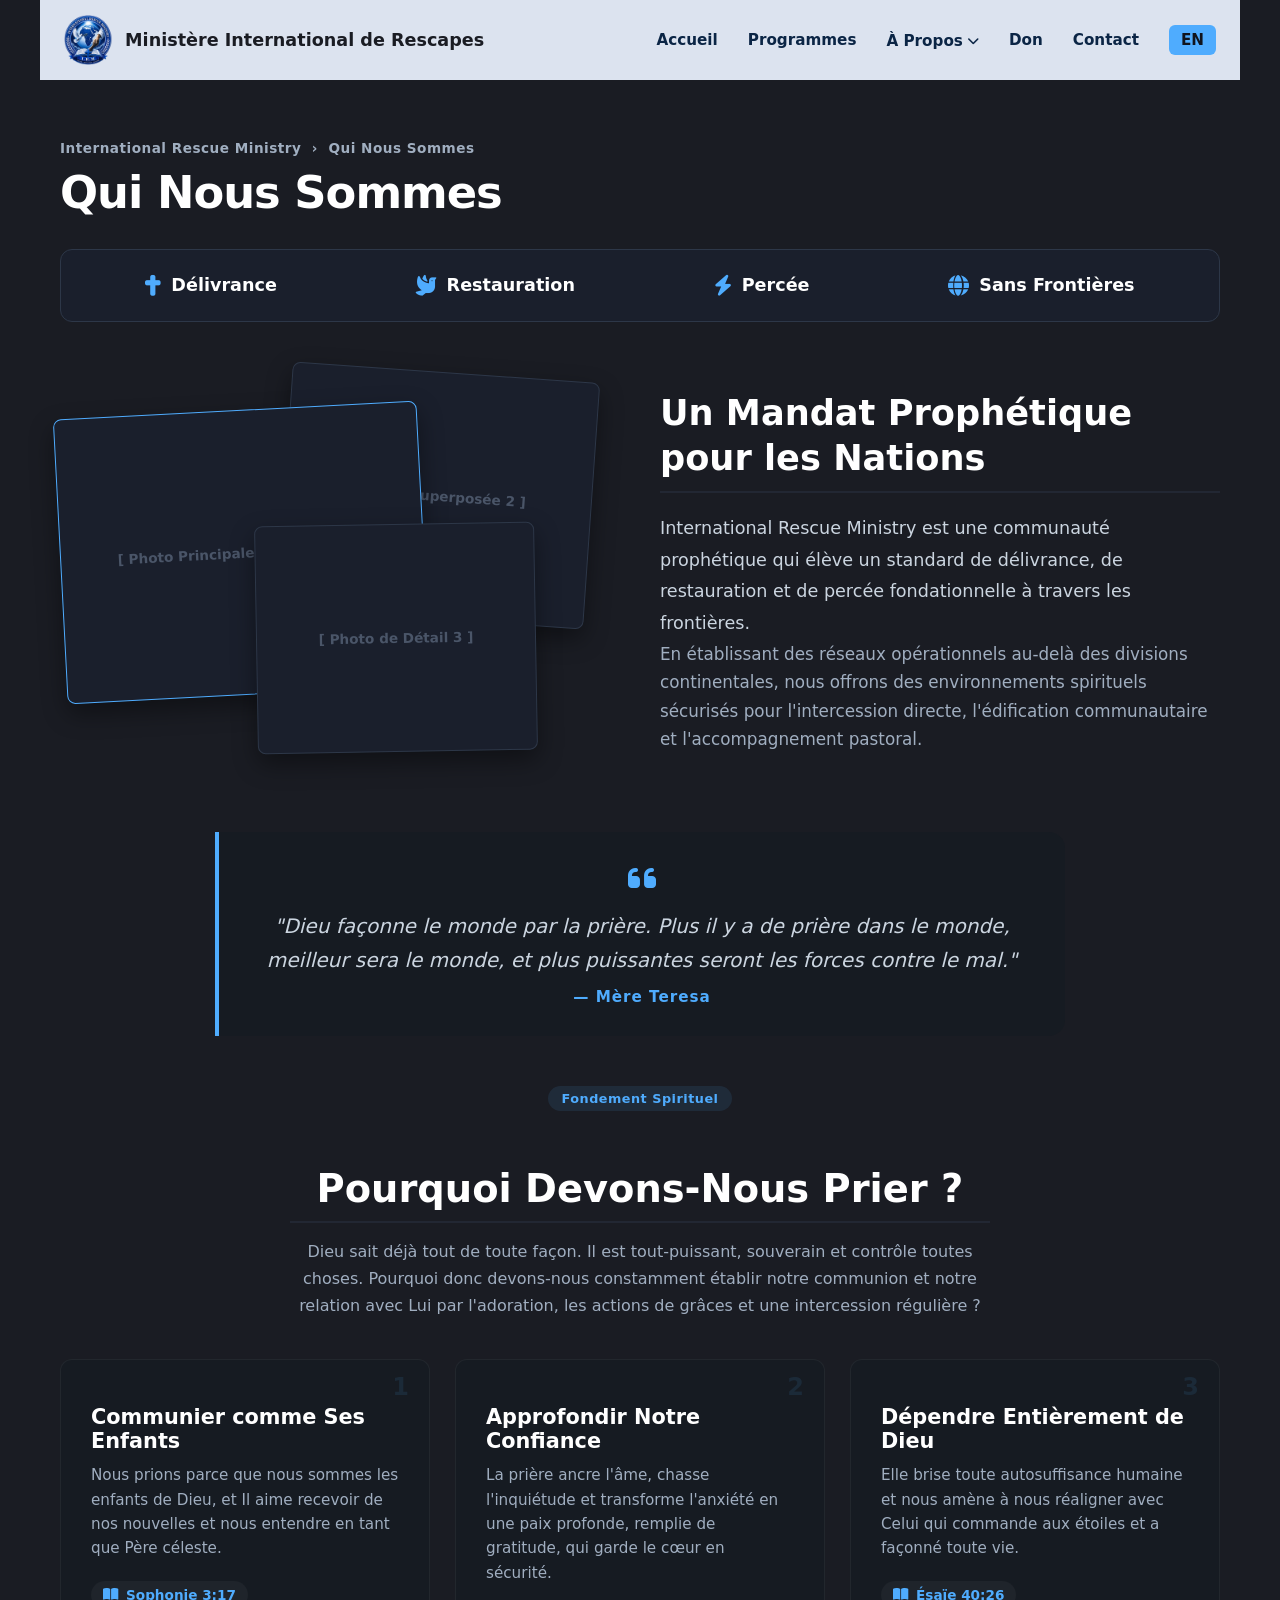
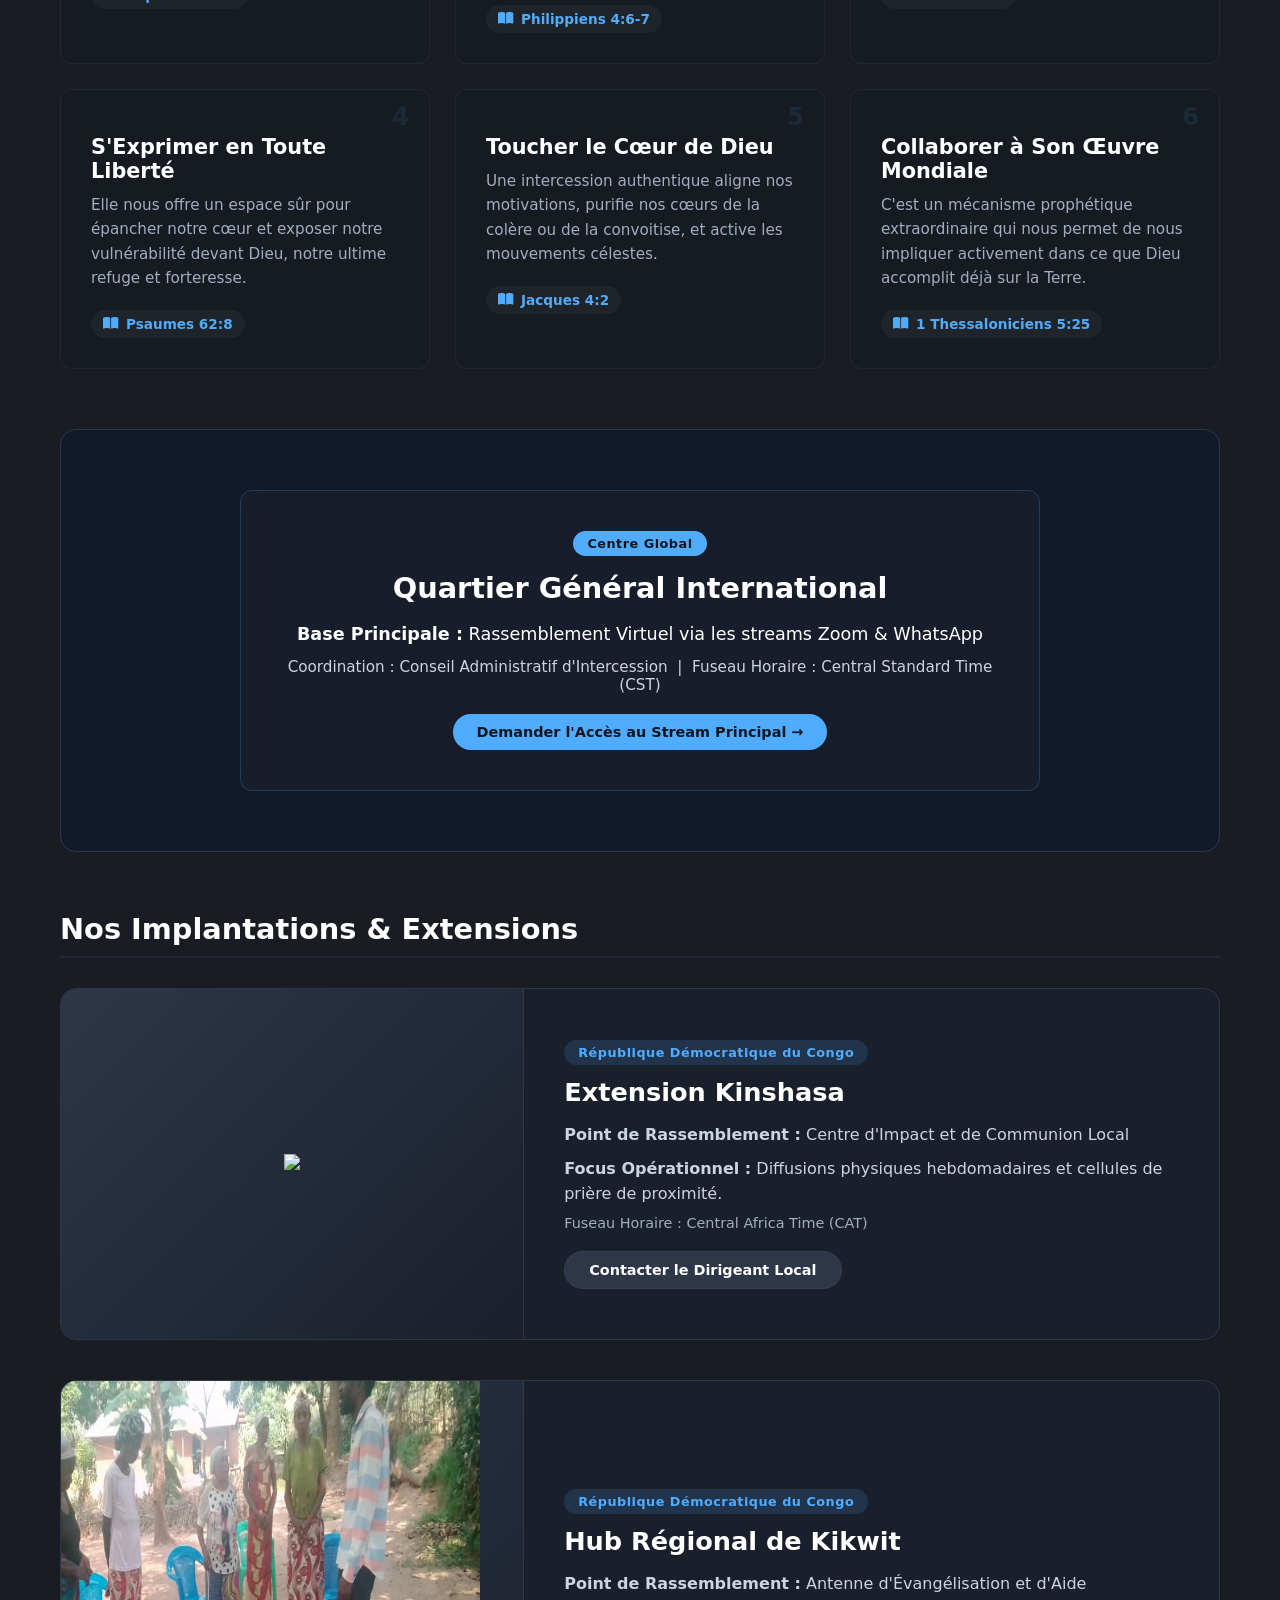
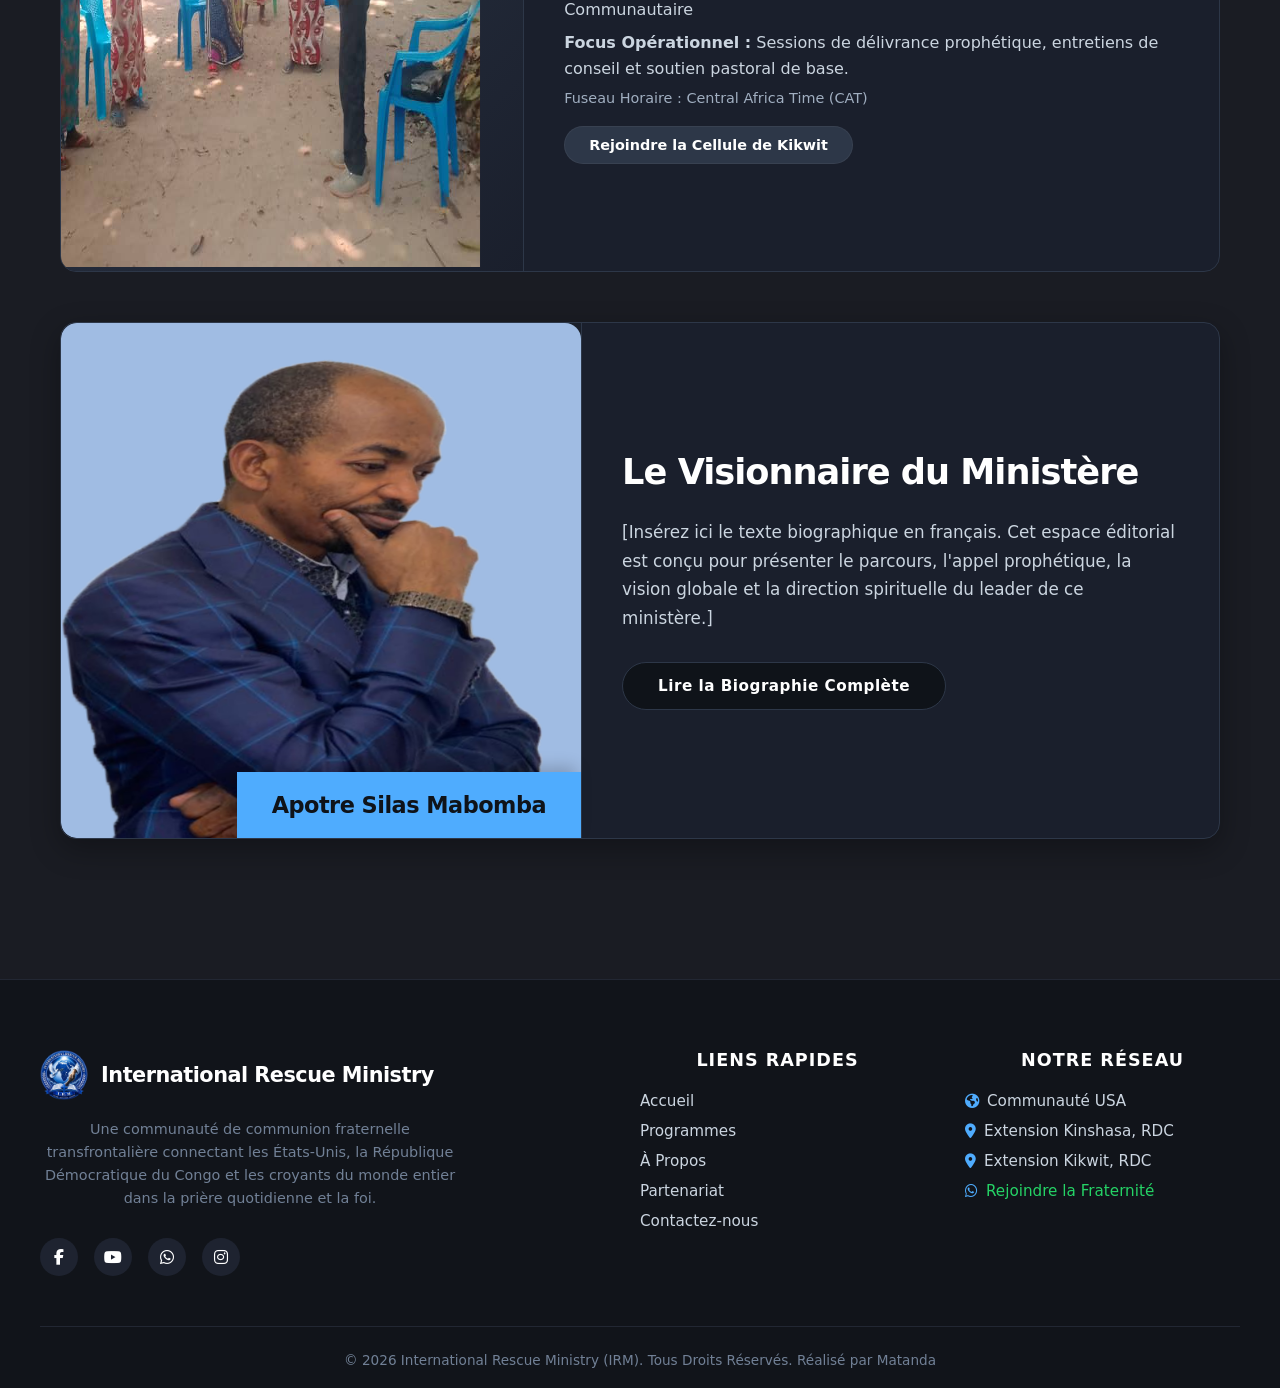
==== About-fr.html @ c70bcf98 "Add files via upload" ====
<!DOCTYPE html>
<html lang="fr">
<head>
    <meta charset="UTF-8"/>
    <meta name="viewport" content="width=device-width, initial-scale=1.0"/>
    <meta name="description" content="À Propos du Ministère International de Rescapes"/>
    <title>À Propos de Nous - IRM</title>
    <link href="style.css" rel="stylesheet"/>
    <link rel="stylesheet" href="https://cdnjs.cloudflare.com/ajax/libs/font-awesome/6.4.0/css/all.min.css">
    <link rel="icon" type="image/png" href="apple-touch-icon.png">
</head>
<body>
    <nav>
        <div class="logo-container">
            <img src="IRM.png" alt="Logo IRM" class="logo"/>
            <span class="logo-text">Ministère International de Rescapes</span>
        </div>
        <div class="nav-links">
        <a href="index-fr.html">Accueil</a>
        
        <a href="Programmes-fr.html">Programmes</a>
        <div class="dropdown">
        <a href="About-fr.html" class="dropdown-trigger">À Propos<i class="fas fa-chevron-down"></i></a>
            <div class="dropdown-menu-box">
                <a href="About-fr.html#histoire">Notre Histoire</a>
                <a href="About-fr.html#extensions">Nos Extensions</a>
                <a href="About-fr.html">Nos Département</a>
            </div>
        </div>
        <a href="Donate-fr.html">Don</a>
        <a href="Contact-fr.html">Contact</a>
        <a href="About.html" class="lang-toggle">EN</a>
    </div>
    </nav>

    <main class="main-content-wrapper">
    <!-- En-tête de la page -->
    <div style="margin-bottom: 20px;">
        <div style="font-size: 0.85rem; color: #a0aec0; margin-bottom: 10px; font-weight: 600; letter-spacing: 0.5px;">
            International Rescue Ministry &nbsp;›&nbsp; Qui Nous Sommes
        </div>
        <h1 class="page-header">Qui Nous Sommes</h1>
    </div>

    <!-- Section 1 : Barre des valeurs / Piliers -->
    <div class="about-pillars-bar">
        <div class="pillar-item"><i class="fas fa-cross"></i> Délivrance</div>
        <div class="pillar-item"><i class="fas fa-dove"></i> Restauration</div>
        <div class="pillar-item"><i class="fas fa-bolt"></i> Percée</div>
        <div class="pillar-item"><i class="fas fa-globe"></i> Sans Frontières</div>
    </div>

    <!-- Section 2 : Présentation Narrative & Collage Photo -->
    <section class="collage-split-container">
        <!-- Gauche : Emplacements pour le futur collage photo -->
        <div class="collage-left-visual">
            <div class="placeholder-photo-frame frame-stack">[ Photo Superposée 2 ]</div>
            <div class="placeholder-photo-frame frame-main">[ Photo Principale du Ministère ]</div>
            <div class="placeholder-photo-frame frame-base">[ Photo de Détail 3 ]</div>
        </div>
        <!-- Droite : Texte descriptif -->
        <div class="collage-right-text">
            <h2 class="section-title" style="margin-top: 0; font-size: 2.2rem; line-height: 1.3;">Un Mandat Prophétique pour les Nations</h2>
            <p style="font-size: 1.1rem; line-height: 1.8; color: #cbd5e0;">
                International Rescue Ministry est une communauté prophétique qui élève un standard de délivrance, de restauration et de percée fondationnelle à travers les frontières.
            </p>
            <p style="font-size: 1.05rem; line-height: 1.7; color: #a0aec0;">
                En établissant des réseaux opérationnels au-delà des divisions continentales, nous offrons des environnements spirituels sécurisés pour l'intercession directe, l'édification communautaire et l'accompagnement pastoral.
            </p>
        </div>
    </section>

    <!-- Section 3.5 : Le Mandat de la Prière (Les 6 Piliers Fondateurs) -->
    <section class="prayer-mandate-section" style="margin: 60px 0;">
        <div class="prayer-intro-quote">
            <i class="fas fa-quote-left" style="color: #4facfe; font-size: 2rem; margin-bottom: 15px; display: block;"></i>
            <p style="font-size: 1.25rem; font-style: italic; line-height: 1.7; color: #cbd5e0; margin-bottom: 10px;">
            "Dieu façonne le monde par la prière. Plus il y a de prière dans le monde, meilleur sera le monde, et plus puissantes seront les forces contre le mal."
            </p>
            <span style="color: #4facfe; font-weight: 600; font-size: 0.95rem; letter-spacing: 1px;">— Mère Teresa</span>
        </div>

        <div style="text-align: center; margin: 50px auto 40px auto; max-width: 700px;">
        <div class="time-badge" style="background: rgba(79, 172, 254, 0.1); color: #4facfe; margin-bottom: 15px; display: inline-block;">Fondement Spirituel</div>
        <h2 class="section-title" style="font-size: 2.4rem; margin-bottom: 15px;">Pourquoi Devons-Nous Prier ?</h2>
        <p style="color: #a0aec0; line-height: 1.7;">
            Dieu sait déjà tout de toute façon. Il est tout-puissant, souverain et contrôle toutes choses. Pourquoi donc devons-nous constamment établir notre communion et notre relation avec Lui par l'adoration, les actions de grâces et une intercession régulière ?
        </p>
        </div>

        <div class="prayer-pillars-grid">
        
        <!-- Pilier 1 -->
        <div class="prayer-pillar-card">
            <div class="pillar-number">1</div>
            <h3>Communier comme Ses Enfants</h3>
            <p>Nous prions parce que nous sommes les enfants de Dieu, et Il aime recevoir de nos nouvelles et nous entendre en tant que Père céleste.</p>
            <div class="scripture-tag"><i class="fas fa-book-open"></i> Sophonie 3:17</div>
        </div>

        <!-- Pilier 2 -->
        <div class="prayer-pillar-card">
            <div class="pillar-number">2</div>
            <h3>Approfondir Notre Confiance</h3>
            <p>La prière ancre l'âme, chasse l'inquiétude et transforme l'anxiété en une paix profonde, remplie de gratitude, qui garde le cœur en sécurité.</p>
            <div class="scripture-tag"><i class="fas fa-book-open"></i> Philippiens 4:6-7</div>
        </div>

        <!-- Pilier 3 -->
        <div class="prayer-pillar-card">
            <div class="pillar-number">3</div>
            <h3>Dépendre Entièrement de Dieu</h3>
            <p>Elle brise toute autosuffisance humaine et nous amène à nous réaligner avec Celui qui commande aux étoiles et a façonné toute vie.</p>
            <div class="scripture-tag"><i class="fas fa-book-open"></i> Ésaïe 40:26</div>
        </div>

        <!-- Pilier 4 -->
        <div class="prayer-pillar-card">
            <div class="pillar-number">4</div>
            <h3>S'Exprimer en Toute Liberté</h3>
            <p>Elle nous offre un espace sûr pour épancher notre cœur et exposer notre vulnérabilité devant Dieu, notre ultime refuge et forteresse.</p>
            <div class="scripture-tag"><i class="fas fa-book-open"></i> Psaumes 62:8</div>
        </div>

        <!-- Pilier 5 -->
        <div class="prayer-pillar-card">
            <div class="pillar-number">5</div>
            <h3>Toucher le Cœur de Dieu</h3>
            <p>Une intercession authentique aligne nos motivations, purifie nos cœurs de la colère ou de la convoitise, et active les mouvements célestes.</p>
            <div class="scripture-tag"><i class="fas fa-book-open"></i> Jacques 4:2</div>
        </div>

        <!-- Pilier 6 -->
        <div class="prayer-pillar-card">
            <div class="pillar-number">6</div>
            <h3>Collaborer à Son Œuvre Mondiale</h3>
            <p>C'est un mécanisme prophétique extraordinaire qui nous permet de nous impliquer activement dans ce que Dieu accomplit déjà sur la Terre.</p>
            <div class="scripture-tag"><i class="fas fa-book-open"></i> 1 Thessaloniciens 5:25</div>
        </div>

        </div>
    </section>

    <!-- Section 3 : Bannière Pleine Largeur - Focus Quartier Général -->
    <section class="focal-banner-showcase">
        <div class="focal-glass-card">
            <div class="time-badge" style="background: #4facfe; color: #10141d; margin-bottom: 15px;">Centre Global</div>
            <h2 style="font-size: 1.8rem; color: #ffffff; margin-bottom: 15px;">Quartier Général International</h2>
            <p style="color: #ffffff; font-size: 1.1rem; line-height: 1.6; margin-bottom: 10px;">
                <strong>Base Principale :</strong> Rassemblement Virtuel via les streams Zoom &amp; WhatsApp
            </p>
            <p style="color: #cbd5e0; font-size: 0.95rem;">
                Coordination : Conseil Administratif d'Intercession &nbsp;|&nbsp; Fuseau Horaire : Central Standard Time (CST)
            </p>
            <a href="#" class="profile-badge-btn" style="background: #4facfe; color: #10141d; border: none; margin-top: 20px;">Demander l'Accès au Stream Principal →</a>
        </div>
    </section>

    <!-- Section 4 : Les Extensions Globales -->
    <h2 class="section-title">Nos Implantations &amp; Extensions</h2>
    <div style="margin-top: 30px;">

        <!-- Extension 1 : Kinshasa -->
        <div class="profile-split-card">
            <div class="profile-aside-image">
                <span>
                    <img src="Kinshasa.png">
                </span>
            </div>
            <div class="profile-main-body">
                <div class="time-badge" style="align-self: flex-start; margin-bottom: 12px;">République Démocratique du Congo</div>
                <h3 style="font-size: 1.6rem; color: #ffffff; margin: 0 0 15px 0;">Extension Kinshasa</h3>
                <p style="color: #cbd5e0; line-height: 1.6; margin-bottom: 8px;"><strong>Point de Rassemblement :</strong> Centre d'Impact et de Communion Local</p>
                <p style="color: #cbd5e0; line-height: 1.6; margin-bottom: 8px;"><strong>Focus Opérationnel :</strong> Diffusions physiques hebdomadaires et cellules de prière de proximité.</p>
                <p style="color: #a0aec0; font-size: 0.9rem;">Fuseau Horaire : Central Africa Time (CAT)</p>
                <a href="#" class="profile-badge-btn">Contacter le Dirigeant Local</a>
            </div>
        </div>

        <!-- Extension 2 : Kikwit -->
        <div class="profile-split-card">
            <div class="profile-aside-image">
                <span><img src="Kikwit_Hug.png"></span>
            </div>
            <div class="profile-main-body">
                <div class="time-badge" style="align-self: flex-start; margin-bottom: 12px;">République Démocratique du Congo</div>
                <h3 style="font-size: 1.6rem; color: #ffffff; margin: 0 0 15px 0;">Hub Régional de Kikwit</h3>
                <p style="color: #cbd5e0; line-height: 1.6; margin-bottom: 8px;"><strong>Point de Rassemblement :</strong> Antenne d'Évangélisation et d'Aide Communautaire</p>
                <p style="color: #cbd5e0; line-height: 1.6; margin-bottom: 8px;"><strong>Focus Opérationnel :</strong> Sessions de délivrance prophétique, entretiens de conseil et soutien pastoral de base.</p>
                <p style="color: #a0aec0; font-size: 0.9rem;">Fuseau Horaire : Central Africa Time (CAT)</p>
                <a href="#" class="profile-badge-btn">Rejoindre la Cellule de Kikwit</a>
            </div>
        </div>

    </div>
    <!-- Section 5 : Le Visionnaire du Ministère -->
    <section class="visionary-profile-section">
        <div class="visionary-photo-side">
            <span style="position: absolute; opacity: 0.3;"></span>
            <img src="PASTOR SILAS.png" alt="Visionnaire du Ministère" onerror="this.style.display='none';">
            <div class="visionary-name-tag">
                Apotre Silas Mabomba
            </div>
        </div>
        <div class="visionary-text-side">
            <h2>Le Visionnaire du Ministère</h2>
            <p>
                [Insérez ici le texte biographique en français. Cet espace éditorial est conçu pour présenter le parcours, l'appel prophétique, la vision globale et la direction spirituelle du leader de ce ministère.]
            </p>
            <a href="#" class="visionary-pill-btn">Lire la Biographie Complète</a>
        </div>
    </section>
</main>

    <footer class="main-footer">
        <div class="footer-container">
            
            <!-- Column 1: Brand & Vision -->
            <div class="footer-brand">
                <div class="footer-logo-row">
                    <img src="IRM.png" alt="IRM Emblem" class="footer-logo">
                    <span class="footer-logo-text">International Rescue Ministry</span>
                </div>
                <p class="footer-description">
                    Une communauté de communion fraternelle transfrontalière connectant les États-Unis, la République Démocratique du Congo et les croyants du monde entier dans la prière quotidienne et la foi.
                </p>
                <div class="footer-socials">
                    <a href="#" aria-label="Facebook"><i class="fab fa-facebook-f"></i></a>
                    <a href="#" aria-label="YouTube"><i class="fab fa-youtube"></i></a>
                    <a href="https://chat.whatsapp.com/FOu2xBbypPA2FtalaXLkAi" target="_blank" aria-label="WhatsApp"><i class="fab fa-whatsapp"></i></a>
                    <a href="#" aria-label="Instagram"><i class="fab fa-instagram"></i></a>
                </div>
            </div>

            <!-- Column 2: Quick Navigation Links -->
            <div class="footer-links-col">
                <h3 class="footer-heading">Liens Rapides</h3>
                <ul>
                    <li><a href="index-fr.html">Accueil</a></li>
                    <li><a href="Programmes-fr.html">Programmes</a></li>
                    <li><a href="About-fr.html">À Propos</a></li>
                    <li><a href="Donate-fr.html">Partenariat</a></li>
                    <li><a href="Contact-fr.html">Contactez-nous</a></li>
                </ul>
            </div>

            <!-- Column 3: Our Global Network -->
            <div class="footer-links-col">
                <h3 class="footer-heading">Notre Réseau</h3>
                <ul>
                    <li><a href="About-fr.html#extensions"><i class="fas fa-globe-americas"></i> Communauté USA</a></li>
                    <li><a href="About-fr.html#extensions"><i class="fas fa-map-marker-alt"></i> Extension Kinshasa, RDC</a></li>
                    <li><a href="About-fr.html#extensions"><i class="fas fa-map-marker-alt"></i> Extension Kikwit, RDC</a></li>
                    <li>
                        <a href="https://chat.whatsapp.com/FOu2xBbypPA2FtalaXLkAi" target="_blank" class="footer-whatsapp-link">
                            <i class="fab fa-whatsapp"></i> Rejoindre la Fraternité
                        </a>
                    </li>
                </ul>
            </div>

        </div>

        <!-- Bottom Copyright Strip -->
        <div class="footer-bottom">
            <p>&copy; 2026 International Rescue Ministry (IRM). Tous Droits Réservés. Réalisé par Matanda </p>
        </div>
    </footer>
    <script src="nav.js"></script>
</body>
</html>
---- style.css ----
:root {
    --primary-bg: #1a1c23;
    --text-main: #f8f8fa;
    --brand-blue: #0b2545;
    --brand-hover: #134074;
}

* {
    margin: 0;
    padding: 0;
    box-sizing: border-box;
}

body {
    background-color: var(--primary-bg);
    color: var(--text-main);
    font-family: system-ui, -apple-system, BlinkMacSystemFont, 'Segoe UI', Roboto, sans-serif;
    margin: 0;
    padding: 0;
}

/* Global Heading Overrides to banish Times New Roman permanently */
h1, h2, h3, h4, a {
    font-family: system-ui, -apple-system, BlinkMacSystemFont, 'Segoe UI', Roboto, sans-serif;
}

/* ==========================================
   WHITE NAVIGATION MODULE
   ========================================== */
nav {
    nav {
    display: flex;
    justify-content: space-between;
    align-items: center;
    width: 100%;
    
    margin: 0;
    padding: 14px 48px;
    box-sizing: border-box;
    background-color: #ffffff;
    box-shadow: 0 2px 12px rgba(0, 0, 0, 0.08);
    position: sticky;
    top: 0;
    z-index: 1000;
}
}


.logo-container {
    display: flex;
    align-items: center;
    gap: 12px;
}

.nav-logo {
    height: 45px;
    width: auto;
}
/* ==========================================================================
   FIXE UNIQUE POUR LA BARRE DE NAVIGATION (TAILLE, LARGEUR & HAUTEUR)
   ========================================================================== */

nav {
    display: flex;
    justify-content: space-between; /* Aligne le logo à gauche, les liens à droite */
    align-items: center;           /* Centre parfaitement tous les éléments à la verticale */
    
    /* Étape 1 : On harmonise la LARGEUR globale sur les deux pages */
    width: 100%;
    max-width: 1200px;             /* Empêche l'étirement infini sur les grands écrans */
    margin: 0 auto;                /* Centre horizontalement la barre entière dans la page */
    
    /* Étape 2 : On contrôle la HAUTEUR via un padding fixe */
    padding: 15px 24px;            
    box-sizing: border-box;
    background-color: #dce3ef;     /* Assurez-vous que le fond est identique partout */
}

/* Étape 3 : On dompte la taille du LOGO pour éviter une barre trop haute */
.logo-container {
    display: flex;
    align-items: center;
    gap: 12px;
    flex-shrink: 0;                /* Interdit au logo de se déformer ou rétrécir */
}

.logo-container .logo {
    width: auto !important;        /* Écrase les attributs HTML 100px */
    height: 50px !important;       /* Fixe une hauteur de logo standard et élégante */
    object-fit: contain;
}

.logo-text {
    font-size: 1.1rem;
    font-weight: 700;
    white-space: nowrap;           /* Évite que le texte du ministère ne passe à la ligne */
}

/* Étape 4 : On gère la LONGUEUR et l'espacement du bloc de liens */
.nav-links {
    display: flex;
    align-items: center;
    gap: 24px;                     /* Crée un espace rigoureusement identique entre chaque menu */
    flex-wrap: nowrap;             /* Interdiction stricte de sauter à la ligne */
}

.nav-links a {
    font-size: 0.95rem;
    text-decoration: none;
    white-space: nowrap;           /* Force le texte (anglais ou français) à rester droit */
}

.logo-text {
    color: #1a1c23;
    font-weight: 700;
    font-size: 1.1rem;
}

.nav-links {
    display: flex;
    align-items: center;
    gap: 30px;
}

.nav-links a {
    text-decoration: none;
    color: var(--brand-blue);
    font-weight: 600;
    font-size: 0.95rem;
    transition: color 0.2s ease;
}

.nav-links a:hover {
    color: var(--brand-hover);
}

/* DROPDOWN MECHANICS */
.dropdown {
    position: relative;
    display: inline-block;
}

.dropdown-trigger i {
    font-size: 0.75rem;
    margin-left: 4px;
    vertical-align: middle;
}

.dropdown-menu-box {
    display: none;
    position: absolute;
    top: 100%;
    left: 50%;
    transform: translateX(-50%);
    background-color: #ffffff;
    min-width: 190px;
    box-shadow: 0px 8px 24px rgba(0, 0, 0, 0.12);
    border-radius: 6px;
    padding: 6px 0;
    z-index: 100;
    border: 1px solid #e2e8f0;
    margin-top: 10px;
}

.dropdown-menu-box a {
    color: var(--brand-blue) !important;
    padding: 12px 20px;
    display: block;
    font-size: 0.9rem;
    font-weight: 600;
    text-align: left;
}

.dropdown-menu-box a:not(:last-child) {
    border-bottom: 1px solid #f0f4f8;
}

.dropdown-menu-box a:hover {
    background-color: #f7f9fa;
    color: var(--brand-hover) !important;
}

.dropdown:hover .dropdown-menu-box {
    display: block;
}

/* ==========================================
   HERO CANVAS (WITH SYSTEM WATERMARK)
   ========================================== */
.hero-container {
    background-color: var(--primary-bg);
    min-height: 80vh;
    display: flex;
    align-items: center;
    justify-content: center;
    padding: 60px 20px;
    position: relative;
    overflow: hidden;
}

/* Safe Background Watermark Placement */
.hero-container::before {
    content: "";
    position: absolute;
    top: 50%;
    left: 50%;
    transform: translate(-50%, -50%);
    width: 65%;
    height: 65%;
    background-image: url("IRM.png");
    background-repeat: no-repeat;
    background-position: center;
    background-size: contain;
    opacity: 0.03;
    pointer-events: none;
    z-index: 1;
}

.hero-wrapper {
    display: flex;
    width: 100%;
    max-width: 1200px;
    margin: 0 auto;
    gap: 60px;
    align-items: center;
    position: relative;
    z-index: 5;
}

.hero-left, .hero-right {
    flex: 1;
}

/* FIXED THE MASSIVE LOGO BLEEDING ISSUE */
.image-frame {
    width: 100%;
    max-width: 400px;
    margin: 0 auto;
    border-radius: 50%; /* Keeps your circular seal looking neat */
    overflow: hidden;
}

.hero-featured-img {
    width: 100%;
    height: auto;
    display: block;
}

.hero-right {
    text-align: left;
}

.hero-tagline {
    color: #4facfe;
    font-weight: 700;
    letter-spacing: 2px;
    font-size: 0.85rem;
    display: block;
    margin-bottom: 15px;
}

.hero-title {
    font-size: 3.5rem;
    font-weight: 900;
    line-height: 1.1;
    letter-spacing: -1px;
    margin-bottom: 25px;
    color: #ffffff;
}

.hero-description {
    color: #a0aec0;
    font-size: 1.1rem;
    line-height: 1.6;
    margin-bottom: 35px;
}

.whatsapp-btn {
    display: inline-block;
    background-color: #25d366;
    color: #ffffff;
    text-decoration: none;
    padding: 14px 28px;
    border-radius: 30px;
    font-weight: 700;
    transition: transform 0.2s ease, background-color 0.2s ease;
}

.whatsapp-btn:hover {
    background-color: #128c7e;
    transform: translateY(-2px);
}

/* ==========================================
   VALUES STRIP MODULE
   ========================================== */
.values-strip {
    background-color: #f7f9fa;
    padding: 50px 40px;
    border-bottom: 1px solid #e2e8f0;
    position: relative;
    z-index: 5;
}

.values-wrapper {
    max-width: 1200px;
    margin: 0 auto;
    display: flex;
    align-items: center;
    gap: 60px;
}

.values-label {
    color: #1a1c23;
    font-size: 1.8rem;
    font-weight: 800;
    white-space: nowrap;
}

.values-grid {
    display: flex;
    align-items: center;
    justify-content: space-between;
    width: 100%;
}

.value-card {
    display: flex;
    align-items: center;
    gap: 10px;
    font-size: 1.2rem;
    font-weight: 700;
    color: #1a1c23;
}

.value-card i {
    color: var(--brand-blue);
    font-size: 1.3rem;
}

/* ==========================================
   HISTORY OVERLAY STRIP
   ========================================== */
.history-banner {
    position: relative;
    background-color: #11141a;
    padding: 90px 20px;
    text-align: center;
}

.history-content {
    position: relative;
    z-index: 2;
    max-width: 800px;
    margin: 0 auto;
}

.history-heading {
    color: #ffffff;
    font-size: 3rem;
    font-weight: 900;
    margin-bottom: 20px;
    letter-spacing: -1px;
}

.history-paragraph {
    color: #cbd5e0;
    font-size: 1.1rem;
    line-height: 1.7;
    margin-bottom: 35px;
}

.pill-btn-light {
    display: inline-block;
    background-color: #ffffff;
    color: #1a1c23;
    text-decoration: none;
    padding: 14px 36px;
    border-radius: 30px;
    font-weight: 700;
    font-size: 0.95rem;
    transition: transform 0.2s ease, background-color 0.2s ease;
}

.pill-btn-light:hover {
    background-color: #e2e8f0;
    transform: translateY(-2px);
}

/* ==========================================
   EXTENSIONS STRIP MODULE
   ========================================== */
.extensions-block {
    background-color: #ffffff;
    padding: 90px 20px;
    text-align: center;
}

.extensions-container {
    max-width: 800px;
    margin: 0 auto;
}

.extensions-heading {
    color: #000000;
    font-size: 3rem;
    font-weight: 900;
    letter-spacing: -1px;
    margin-bottom: 20px;
}

.extensions-paragraph {
    color: #4a5568;
    font-size: 1.1rem;
    line-height: 1.7;
    margin-bottom: 35px;
}

.pill-btn-dark {
    display: inline-block;
    background-color: #1a1c23;
    color: #ffffff;
    text-decoration: none;
    padding: 14px 36px;
    border-radius: 30px;
    font-weight: 700;
    font-size: 0.95rem;
    transition: transform 0.2s ease, background-color 0.2s ease;
}

.pill-btn-dark:hover {
    background-color: var(--brand-blue);
    transform: translateY(-2px);
}

/* ==========================================
   CLEAN FOOTER SYSTEM
   ========================================== */
.main-footer {
    background-color: #11141a;
    padding: 30px 20px;
    text-align: center;
    border-top: 1px solid #2d3748;
}

.main-footer p {
    color: #718096;
    font-size: 0.9rem;
}

/* ==========================================
   MOBILE DESIGN ENGINE
   ========================================== */
@media (max-width: 968px) {
    .hero-wrapper {
        flex-direction: column;
        text-align: center;
    }
    .hero-right {
        text-align: center;
    }
    .hero-title {
        font-size: 2.5rem;
    }
    .values-wrapper {
        flex-direction: column;
        gap: 30px;
    }
    .values-grid {
        flex-direction: column;
        gap: 20px;
    }
    .history-heading, .extensions-heading {
        font-size: 2.2rem;
    }
}
/* ==========================================
   VALUES STRIP STYLING (image_85414b.jpg)
   ========================================== */
.values-strip {
    background-color: #f7f9fa; /* Elegant off-white background strip */
    padding: 60px 40px;
    border-bottom: 1px solid #e2e8f0;
}

.values-wrapper {
    max-width: 1200px;
    margin: 0 auto;
    display: flex;
    align-items: center;
    justify-content: flex-start;
    gap: 80px;
}

.values-label {
    font-family: system-ui, -apple-system, sans-serif;
    color: #1a1c23;
    font-size: 1.8rem;
    font-weight: 800;
    white-space: nowrap;
}

.values-grid {
    display: flex;
    align-items: center;
    gap: 50px;
    width: 100%;
}

.value-card {
    display: flex;
    align-items: center;
    gap: 12px;
    font-family: system-ui, -apple-system, sans-serif;
    font-size: 1.3rem;
    font-weight: 700;
    color: #1a1c23;
}

.value-card i {
    color: #0b2545; /* Brand Navy Blue icon color instead of the purple template */
    font-size: 1.4rem;
}

/* ==========================================
   HISTORY SECTION STYLING (image_853e43.jpg)
   ========================================== */
.history-banner {
    position: relative;
    background-color: #1a1c23; /* Keeps your rich dark theme base canvas */
    /* Add your preferred background image pattern here later if desired */
    background-size: cover;
    background-position: center;
    padding: 100px 20px;
    text-align: center;
    overflow: hidden;
}

.history-overlay {
    position: absolute;
    top: 0; left: 0; width: 100%; height: 100%;
    background: rgba(11, 37, 69, 0.2); /* Deep navy subtle layer */
    z-index: 1;
}

.history-content {
    position: relative;
    z-index: 2;
    max-width: 800px;
    margin: 0 auto;
}

.history-heading {
    font-family: system-ui, -apple-system, sans-serif;
    color: #ffffff;
    font-size: 3.2rem;
    font-weight: 900;
    margin-bottom: 25px;
    letter-spacing: -1px;
}

.history-paragraph {
    font-family: system-ui, -apple-system, sans-serif;
    color: #e2e8f0;
    font-size: 1.15rem;
    line-height: 1.7;
    margin-bottom: 35px;
}

/* The Premium White Rounded Pill Button */
.pill-btn-light {
    display: inline-block;
    background-color: #ffffff;
    color: #1a1c23;
    text-decoration: none;
    padding: 14px 36px;
    border-radius: 30px;
    font-family: system-ui, -apple-system, sans-serif;
    font-weight: 700;
    font-size: 0.95rem;
    box-shadow: 0 4px 15px rgba(0,0,0,0.15);
    transition: transform 0.2s ease, background-color 0.2s ease;
}

.pill-btn-light:hover {
    background-color: #f7f9fa;
    transform: translateY(-2px);
}

/* ==========================================
   EXTENSIONS BLOCK STYLING (image_853e1e.png)
   ========================================== */
.extensions-block {
    background-color: #ffffff; /* Bright canvas container */
    padding: 100px 20px;
    text-align: center;
}

.extensions-container {
    max-width: 850px;
    margin: 0 auto;
}

.extensions-heading {
    font-family: system-ui, -apple-system, sans-serif;
    color: #000000;
    font-size: 3rem;
    font-weight: 900;
    letter-spacing: -1px;
    margin-bottom: 25px;
}

.extensions-paragraph {
    font-family: system-ui, -apple-system, sans-serif;
    color: #4a5568;
    font-size: 1.15rem;
    line-height: 1.7;
    margin-bottom: 40px;
}

/* The Rich Dark Pill Button */
.pill-btn-dark {
    display: inline-block;
    background-color: #1a1c23; /* Dark background to draw the eye's focus */
    color: #ffffff;
    text-decoration: none;
    padding: 14px 36px;
    border-radius: 30px;
    font-family: system-ui, -apple-system, sans-serif;
    font-weight: 700;
    font-size: 0.95rem;
    transition: transform 0.2s ease, background-color 0.2s ease;
}

.pill-btn-dark:hover {
    background-color: #0b2545; /* Shifts towards your primary branding blue */
    transform: translateY(-2px);
}

/* ==========================================
   RESPONSIVE DESIGN SYSTEM
   ========================================== */
@media (max-width: 968px) {
    .values-wrapper {
        flex-direction: column;
        align-items: center;
        gap: 30px;
        text-align: center;
    }
    .values-grid {
        flex-direction: column;
        gap: 25px;
    }
    .history-heading, .extensions-heading {
        font-size: 2.2rem;
    }
}
/* ==========================================
   PREMIUM COLUMN FOOTER ENGINE
   ========================================== */
.main-footer {
    background-color: #11141a; /* Rich dark canvas matching image_79eb9d.jpg */
    padding: 70px 20px 20px 20px;
    border-top: 1px solid #222733;
    font-family: system-ui, -apple-system, sans-serif;
}

.footer-container {
    max-width: 1200px;
    margin: 0 auto;
    display: grid;
    grid-template-columns: 2fr 1fr 1fr; /* Gives the brand description extra breathing room */
    gap: 50px;
    padding-bottom: 50px;
}

/* Brand Grid Configurations */
.footer-brand {
    display: flex;
    flex-direction: column;
    gap: 18px;
}

.footer-logo-row {
    display: flex;
    align-items: center;
    gap: 12px;
}

.footer-logo {
    height: 50px;
    width: auto;
}

.footer-logo-text {
    color: #ffffff;
    font-size: 1.3rem;
    font-weight: 800;
    letter-spacing: -0.5px;
}

.footer-description {
    color: #a0aec0;
    font-size: 0.95rem;
    line-height: 1.6;
    max-width: 420px;
}

/* Structural Menu Columns */
.footer-links-col {
    display: flex;
    flex-direction: column;
}

/* Bold Uppercase Headings matching the reference style */
.footer-heading {
    color: #ffffff;
    font-size: 1.1rem;
    font-weight: 800;
    text-transform: uppercase;
    letter-spacing: 1px;
    margin-bottom: 22px;
    position: relative;
}

.footer-links-col ul {
    list-style: none;
    padding: 0;
    margin: 0;
    display: flex;
    flex-direction: column;
    gap: 12px;
}

.footer-links-col ul li a {
    color: #cbd5e0;
    text-decoration: none;
    font-size: 0.95rem;
    font-weight: 500;
    display: flex;
    align-items: center;
    gap: 8px;
    transition: color 0.2s ease;
}

.footer-links-col ul li a i {
    font-size: 0.9rem;
    color: #4facfe; /* Subtle dynamic color accent for network anchors */
}

.footer-links-col ul li a:hover {
    color: #ffffff;
}

/* High Contrast Social Media Strip */
.footer-socials {
    display: flex;
    gap: 16px;
    margin-top: 10px;
}

.footer-socials a {
    color: #ffffff;
    background-color: #1e2330;
    width: 38px;
    height: 38px;
    border-radius: 50%;
    display: flex;
    align-items: center;
    justify-content: center;
    font-size: 1rem;
    text-decoration: none;
    transition: background-color 0.2s ease, transform 0.2s ease;
}

.footer-socials a:hover {
    background-color: #4facfe;
    transform: translateY(-3px);
}

/* WhatsApp Highlight Alert */
.footer-whatsapp-link {
    color: #25d366 !important;
    font-weight: 700;
}

/* Bottom Strip Separator Line */
.footer-bottom {
    max-width: 1200px;
    margin: 0 auto;
    padding-top: 25px;
    border-top: 1px solid #222733;
    text-align: center;
}

.footer-bottom p {
    color: #718096;
    font-size: 0.85rem;
}

/* Responsive Adaptive Viewport Breakpoint */
@media (max-width: 868px) {
    .footer-container {
        grid-template-columns: 1fr;
        gap: 35px;
    }
    .footer-brand {
        align-items: center;
        text-align: center;
    }
    .footer-description {
        max-width: 100%;
    }
}
.main-content-wrapper {
    max-width: 1200px;
    margin: 0 auto;
    padding: 60px 20px 90px 20px;
    font-family: system-ui, -apple-system, sans-serif;
    color: #e2e8f0;
}

/* Elegant Typography Headers */
.page-header {
    font-size: 2.8rem;
    font-weight: 800;
    letter-spacing: -1px;
    color: #ffffff;
    margin-bottom: 10px;
}

.page-subtitle {
    font-size: 1.1rem;
    color: #a0aec0;
    line-height: 1.6;
    max-width: 800px;
    margin-bottom: 40px;
}

.section-title {
    font-size: 1.8rem;
    font-weight: 700;
    color: #ffffff;
    margin: 40px 0 20px 0;
    border-bottom: 2px solid #222733;
    padding-bottom: 10px;
}

/* Modern Content Grid Cards (For Calendar & Locations) */
.content-grid {
    display: grid;
    grid-template-columns: repeat(auto-fit, minmax(300px, 1fr));
    gap: 25px;
    margin-top: 20px;
}

.info-card {
    background-color: #1a1f2c;
    border: 1px solid #2d3748;
    border-radius: 12px;
    padding: 25px;
    transition: transform 0.2s ease, border-color 0.2s ease;
}

.info-card:hover {
    transform: translateY(-4px);
    border-color: #4facfe;
}

.info-card h3 {
    font-size: 1.3rem;
    font-weight: 700;
    color: #ffffff;
    margin-bottom: 10px;
}

.info-card .time-badge {
    display: inline-block;
    background-color: rgba(79, 172, 254, 0.15);
    color: #4facfe;
    padding: 4px 10px;
    border-radius: 6px;
    font-size: 0.85rem;
    font-weight: 700;
    margin-bottom: 15px;
}

.info-card p {
    color: #cbd5e0;
    font-size: 0.95rem;
    line-height: 1.6;
}

/* High-Premium Form System (For Contact Page) */
.modern-form-container {
    max-width: 650px;
    background-color: #1a1f2c;
    border: 1px solid #2d3748;
    padding: 40px;
    border-radius: 16px;
    margin-top: 20px;
}

.form-group {
    display: flex;
    flex-direction: column;
    gap: 8px;
    margin-bottom: 20px;
}

.form-group label {
    font-size: 0.9rem;
    font-weight: 600;
    color: #cbd5e0;
}

.form-group input, 
.form-group textarea {
    background-color: #0f131a;
    border: 1px solid #2d3748;
    padding: 14px;
    border-radius: 8px;
    color: #ffffff;
    font-size: 1rem;
    transition: border-color 0.2s ease;
}

.form-group input:focus, 
.form-group textarea:focus {
    outline: none;
    border-color: #4facfe;
}

.submit-form-btn {
    background: linear-gradient(135deg, #0072ff 0%, #00c6ff 100%);
    color: #ffffff;
    border: none;
    padding: 14px 28px;
    font-size: 1rem;
    font-weight: 700;
    border-radius: 8px;
    cursor: pointer;
    transition: opacity 0.2s ease;
}

.submit-form-btn:hover {
    opacity: 0.9;
}
.submit-btn {
    background-color: #0072ff;
    transition: cubic-bezier(0.075, 0.82, 0.165, 1);
    box-shadow: #000000;
}
.contact-sidebar {
    text-decoration: solid;
    font-family: 'Courier New', Courier, monospace;
    color: #00c6ff;
    text-size-adjust: var(--brand-hover);
}
/* ==========================================
   ADVANCED INTERACTIVE DONATION COMPONENTS
   ========================================== */

/* Split Box Component (image_c0b9dd.png) */
.donation-split-block {
    display: flex;
    flex-direction: column;
    gap: 30px;
    background: linear-gradient(135deg, #161b26 0%, #1a202c 100%);
    border: 1px solid #2d3748;
    border-radius: 16px;
    padding: 40px;
    margin: 40px 0;
}

@media (min-width: 992px) {
    .donation-split-block {
        flex-direction: row;
    }
    .donation-split-left, .donation-split-right {
        flex: 1;
    }
}

.donation-split-left {
    padding-right: 20px;
    display: flex;
    flex-direction: column;
    justify-content: center;
}

.donation-split-left h2 {
    font-size: 1.8rem;
    color: #ffffff;
    margin-bottom: 20px;
    line-height: 1.4;
}

.donation-split-left p {
    color: #cbd5e0;
    font-size: 1.05rem;
    line-height: 1.8;
    margin-bottom: 15px;
}

/* Frequency Filter Tabs */
.frequency-tabs {
    display: flex;
    gap: 8px;
    margin-bottom: 20px;
    background: #0f131a;
    padding: 6px;
    border-radius: 8px;
    border: 1px solid #2d3748;
}

.freq-btn {
    flex: 1;
    background: transparent;
    border: none;
    color: #a0aec0;
    padding: 10px;
    font-size: 0.9rem;
    font-weight: 600;
    border-radius: 6px;
    cursor: pointer;
    transition: all 0.2s ease;
}

.freq-btn.active {
    background-color: #0072ff;
    color: #ffffff;
}

/* Preset Matrix Grid */
.preset-matrix {
    display: grid;
    grid-template-columns: repeat(3, 1fr);
    gap: 12px;
    margin-bottom: 20px;
}

.matrix-btn {
    background: #0f131a;
    border: 1px solid #2d3748;
    color: #ffffff;
    padding: 16px;
    font-size: 1.1rem;
    font-weight: 700;
    border-radius: 8px;
    cursor: pointer;
    transition: all 0.2s ease;
}

.matrix-btn:hover {
    border-color: #0072ff;
    background: rgba(0, 114, 255, 0.05);
}

/* Channel Module System (image_c0ba1d.jpg) */
.payment-channel-grid {
    display: grid;
    grid-template-columns: repeat(auto-fit, minmax(320px, 1fr));
    gap: 25px;
    margin-top: 30px;
}

.channel-card {
    border-radius: 16px;
    padding: 35px;
    color: #ffffff;
    display: flex;
    flex-direction: column;
    justify-content: space-between;
    min-height: 260px;
}

.channel-card.paypal { background: linear-gradient(135deg, #1e3c72 0%, #2a5298 100%); }
.channel-card.bank   { background: linear-gradient(135deg, #b21f1f 0%, #fa1414 100%); }
.channel-card.orange { background: linear-gradient(135deg, #f15a24 0%, #ff8c00 100%); }
.channel-card.mobile { background: linear-gradient(135deg, #0d131a 0%, #1e293b 100%); border: 1px solid #334155; }

.channel-card h3 {
    font-size: 1.6rem;
    font-weight: 800;
    margin-bottom: 15px;
    letter-spacing: -0.5px;
}

.channel-details {
    font-size: 0.95rem;
    line-height: 1.6;
    margin-bottom: 20px;
    opacity: 0.95;
}

.channel-details p { margin-bottom: 8px; }

.channel-action-btn {
    background: rgba(255, 255, 255, 0.15);
    color: #ffffff;
    text-align: center;
    padding: 12px;
    border-radius: 8px;
    text-decoration: none;
    font-weight: 700;
    backdrop-filter: blur(4px);
    transition: background 0.2s ease;
    border: 1px solid rgba(255, 255, 255, 0.2);
}

.channel-action-btn:hover {
    background: rgba(255, 255, 255, 0.25);
}

/* Remittance Strip */
.remittance-container {
    background: #1a1f2c;
    border: 1px solid #2d3748;
    border-radius: 12px;
    padding: 20px;
    margin-top: 30px;
    text-align: center;
}

.remittance-flex {
    display: flex;
    flex-wrap: wrap;
    justify-content: center;
    align-items: center;
    gap: 30px;
    margin-top: 15px;
}

.remittance-logo {
    font-weight: 800;
    font-size: 1.2rem;
    color: #a0aec0;
    letter-spacing: 1px;
}
/* ==========================================
   UNIFIED PROGRAM DISPLAY SYSTEM (Dark Theme)
   ========================================== */
.programs-unified-wrapper {
    background: transparent; /* Lets global body background show through uniformly */
    padding: 20px 0;
    margin: 30px 0;
    color: #ffffff;
}

/* Split Heading Layout */
.programs-split-header {
    display: flex;
    flex-direction: column;
    gap: 25px;
    margin-bottom: 50px;
    border-bottom: 1px solid #2d3748; /* Standard theme border color */
    padding-bottom: 35px;
}

@media (min-width: 768px) {
    .programs-split-header {
        flex-direction: row;
        align-items: flex-start;
    }
    .programs-left-title {
        flex: 1;
    }
    .programs-right-desc {
        flex: 1.5;
        font-size: 1.1rem;
        line-height: 1.8;
        color: #cbd5e0; /* Matches subpage description text */
        margin: 0;
    }
}

.programs-left-title h1 {
    font-size: 2.8rem;
    font-weight: 800;
    letter-spacing: -1px;
    margin: 0;
    color: #ffffff;
}

/* Subsection Text dividers */
.programs-grid-heading {
    font-size: 1.4rem;
    font-weight: 700;
    color: #4facfe; /* Global Unified Blue Accent */
    text-transform: uppercase;
    letter-spacing: 1px;
    margin: 40px 0 20px 0;
}

/* Card Presentation Framework */
.programs-matrix-grid {
    display: grid;
    grid-template-columns: repeat(auto-fit, minmax(280px, 1fr));
    gap: 25px;
}

.program-pillar-card {
    background: #1a1f2c; /* Exact match to your .info-card & form backgrounds */
    border: 1px solid #2d3748; /* Exact match to global card borders */
    border-radius: 16px;
    padding: 40px 25px;
    text-align: center;
    display: flex;
    flex-direction: column;
    align-items: center;
    transition: transform 0.3s ease, border-color 0.3s ease, box-shadow 0.3s ease;
}

.program-pillar-card:hover {
    transform: translateY(-5px);
    border-color: #4facfe; /* Blue glow signature on hover */
    box-shadow: 0 12px 30px rgba(79, 172, 254, 0.15);
}

/* Rounded Graphical Badges */
.program-round-badge {
    width: 90px;
    height: 90px;
    border-radius: 50%;
    margin-bottom: 25px;
    overflow: hidden;
    display: flex;
    align-items: center;
    justify-content: center;
    font-size: 0.9rem;
    font-weight: 700;
    text-transform: uppercase;
    box-shadow: 0 6px 20px rgba(0, 0, 0, 0.4);
}

/* Adjusted Badge Colors for the Unified Theme Palette */
.badge-combat   { background: linear-gradient(135deg, #1e3a8a 0%, #0f172a 100%); border: 3px solid #3b82f6; color: #93c5fd; }
.badge-school   { background: linear-gradient(135deg, #0d9488 0%, #0f766e 100%); border: 3px solid #2dd4bf; color: #ffffff; font-size: 0.8rem; padding: 10px; line-height: 1.3; }
.badge-vvf      { background: linear-gradient(135deg, #1e3a8a 0%, #172554 100%); border: 3px solid #38bdf8; color: #38bdf8; font-size: 1.2rem; font-weight: 800; letter-spacing: 0.5px; }
.badge-worship  { background: linear-gradient(135deg, #b45309 0%, #78350f 100%); border: 3px solid #fbbf24; color: #fbbf24; }

/* Typography inside Cards */
.program-pillar-card h3 {
    font-size: 1.35rem;
    font-weight: 700;
    color: #ffffff;
    margin: 0 0 10px 0;
    line-height: 1.4;
}

.program-pillar-card .card-time-tag {
    display: inline-block;
    font-size: 0.85rem;
    font-weight: 700;
    color: #4facfe; /* Clear Blue text highlight */
    background: rgba(79, 172, 254, 0.1);
    padding: 4px 12px;
    border-radius: 20px;
    margin-bottom: 15px;
    border: 1px solid rgba(79, 172, 254, 0.2);
}

.program-pillar-card p {
    font-size: 0.95rem;
    color: #cbd5e0;
    line-height: 1.6;
    margin: 0;
}
/* ==========================================
   EDITORIAL SUBPAGE DESIGN SYSTEM 
   ========================================== */

/* Section 1: Core Pillars Bar (Ref: image_c13998.png) */
.about-pillars-bar {
    display: flex;
    flex-wrap: wrap;
    justify-content: space-around;
    align-items: center;
    gap: 20px;
    background: #1a1f2c;
    border: 1px solid #2d3748;
    border-radius: 12px;
    padding: 25px;
    margin: 30px 0 50px 0;
}

.pillar-item {
    display: flex;
    align-items: center;
    gap: 10px;
    font-size: 1.1rem;
    font-weight: 700;
    color: #ffffff;
}

.pillar-item i {
    color: #4facfe; /* Unified Blue Accent */
    font-size: 1.3rem;
}

/* Section 2: Overlapping Collage Split (Ref: image_c139bb.jpg) */
.collage-split-container {
    display: flex;
    flex-direction: column;
    gap: 40px;
    margin-bottom: 60px;
}

@media (min-width: 992px) {
    .collage-split-container {
        flex-direction: row;
        align-items: center;
    }
    .collage-left-visual, .collage-right-text {
        flex: 1;
    }
}

/* Asymmetric Image Collage Placeholder */
.collage-left-visual {
    position: relative;
    height: 380px;
    margin-bottom: 20px;
}

.placeholder-photo-frame {
    position: absolute;
    background: #1a1f2c;
    border: 1px solid #2d3748;
    border-radius: 8px;
    box-shadow: 0 10px 25px rgba(0,0,0,0.4);
    display: flex;
    align-items: center;
    justify-content: center;
    color: #4a5568;
    font-size: 0.85rem;
    font-weight: 600;
}

/* Recreating the offset stack rotation effect from image_c139bb.jpg */
.frame-main  { width: 65%; height: 75%; left: 0; top: 10%; transform: rotate(-3deg); z-index: 2; border-color: #4facfe; }
.frame-stack { width: 55%; height: 65%; right: 5%; top: 0; transform: rotate(4deg); z-index: 1; }
.frame-base  { width: 50%; height: 60%; right: 15%; bottom: 0; transform: rotate(-1deg); z-index: 3; }

/* Section 3: Focal Banner Showcase (Ref: image_c139f6.jpg) */
.focal-banner-showcase {
    position: relative;
    background: linear-gradient(rgba(15, 23, 42, 0.85), rgba(15, 23, 42, 0.85)), url('images/banner-placeholder.jpg') center/cover no-repeat;
    background-color: #1a1f2c; /* Fallback */
    border: 1px solid #2d3748;
    border-radius: 16px;
    padding: 60px 30px;
    margin-bottom: 60px;
    display: flex;
    justify-content: center;
    align-items: center;
    text-align: center;
    min-height: 320px;
}

.focal-glass-card {
    background: rgba(26, 31, 44, 0.85);
    backdrop-filter: blur(8px);
    -webkit-backdrop-filter: blur(8px);
    border: 1px solid rgba(79, 172, 254, 0.2);
    border-radius: 12px;
    padding: 40px;
    max-width: 800px;
}

/* Section 4: Split Profile Component (Ref: image_c13a33.jpg) */
.profile-split-card {
    display: flex;
    flex-direction: column;
    background: #1a1f2c;
    border: 1px solid #2d3748;
    border-radius: 16px;
    overflow: hidden;
    margin-bottom: 40px;
}

@media (min-width: 768px) {
    .profile-split-card {
        flex-direction: row;
    }
    .profile-aside-image {
        width: 40%;
        min-height: 350px;
    }
    .profile-main-body {
        width: 60%;
    }
}

.profile-aside-image {
    background: linear-gradient(135deg, #2d3748 0%, #1a1f2c 100%);
    display: flex;
    align-items: center;
    justify-content: center;
    color: #4a5568;
    font-weight: 600;
    border-right: 1px solid #2d3748;
    position: relative;
}

.profile-main-body {
    padding: 40px;
    display: flex;
    flex-direction: column;
    justify-content: center;
}

.profile-badge-btn {
    display: inline-block;
    align-self: flex-start;
    background: #2d3748;
    color: #ffffff;
    padding: 10px 24px;
    border-radius: 30px;
    text-decoration: none;
    font-weight: 700;
    font-size: 0.9rem;
    margin-top: 20px;
    border: 1px solid rgba(255, 255, 255, 0.05);
    transition: background 0.2s ease;
}

.profile-badge-btn:hover {
    background: #3a4a63;
    color: #4facfe;
}
/* ==========================================
   VISIONARY PROFILE HERO (Ref: image_c14559.jpg)
   ========================================== */
.visionary-profile-section {
    display: flex;
    flex-direction: column;
    background: #1a1f2c; /* Matches global card background */
    border: 1px solid #2d3748; /* Standard theme border */
    border-radius: 16px;
    overflow: hidden;
    margin: 50px 0;
    box-shadow: 0 10px 30px rgba(0, 0, 0, 0.3);
}

@media (min-width: 992px) {
    .visionary-profile-section {
        flex-direction: row;
    }
    .visionary-photo-side {
        width: 45%;
        min-height: 480px;
    }
    .visionary-text-side {
        width: 55%;
    }
}

/* Photo Container with Nameplate Overlay */
.visionary-photo-side {
    position: relative;
    background: linear-gradient(135deg, #232a38 0%, #11151d 100%);
    display: flex;
    align-items: center;
    justify-content: center;
    color: #4a5568;
    font-weight: 600;
    border-bottom: 1px solid #2d3748;
}

@media (min-width: 992px) {
    .visionary-photo-side {
        border-bottom: none;
        border-right: 1px solid #2d3748;
    }
}

.visionary-photo-side img {
    display: flex;
    background-color: #a0bce3;
    border-radius: 16px;
    overflow: hidden;
    width: 100%;
    height: 100%;
    object-fit: cover;
}

/* Floating Name Tag Box */
.visionary-name-tag {
    position: absolute;
    bottom: 0;
    right: 0;
    background: #4facfe; /* Unified Blue Accent replacing the source's purple */
    color: #0f1319;
    padding: 20px 35px;
    font-size: 1.4rem;
    font-weight: 800;
    letter-spacing: -0.5px;
    min-width: 220px;
    box-shadow: -5px -5px 15px rgba(0, 0, 0, 0.2);
}

/* Text & Content Layout Side */
.visionary-text-side {
    padding: 50px 40px;
    display: flex;
    flex-direction: column;
    justify-content: center;
}

.visionary-text-side h2 {
    font-size: 2.2rem;
    font-weight: 800;
    color: #ffffff;
    line-height: 1.2;
    margin: 0 0 25px 0;
    letter-spacing: -1px;
}

.visionary-text-side p {
    font-size: 1.05rem;
    color: #cbd5e0;
    line-height: 1.7;
    margin: 0 0 30px 0;
}
/* Pill Action Button */
.visionary-pill-btn {
    display: inline-block;
    align-self: flex-start;
    background: #0f1319;
    color: #ffffff;
    border: 1px solid #2d3748;
    padding: 14px 35px;
    border-radius: 50px; /* Perfect round pill button */
    font-weight: 700;
    font-size: 0.95rem;
    text-decoration: none;
    letter-spacing: 0.5px;
    transition: all 0.2s ease;
}

.visionary-pill-btn:hover {
    background: #4facfe;
    color: #0f1319;
    border-color: #4facfe;
    transform: translateY(-2px);
}
.lang-toggle {
    background: #4facfe;
    color: #10141d !important;
    padding: 6px 12px;
    border-radius: 6px;
    font-weight: 700;
    text-decoration: none;
    transition: all 0.3s ease;
}

.lang-toggle:hover {
    background: #00f2fe;
    transform: translateY(-1px);
}

/* ==========================================
   MOBILE HAMBURGER MENU
   ========================================== */
.hamburger-btn {
  display: none;
  background: none;
  border: none;
  color: var(--brand-blue);
  font-size: 1.5rem;
  cursor: pointer;
  padding: 6px 10px;
  border-radius: 6px;
  transition: background 0.2s ease;
  z-index: 200;
}

.hamburger-btn:hover {
  background: rgba(11, 37, 69, 0.08);
}

@media (max-width: 900px) {
  .hamburger-btn {
    display: block;
  }

  .nav-links {
    display: none;
    position: absolute;
    top: 100%;
    left: 0;
    right: 0;
    background: #ffffff;
    flex-direction: column;
    align-items: flex-start;
    padding: 16px 24px;
    gap: 6px;
    box-shadow: 0 8px 24px rgba(0,0,0,0.12);
    z-index: 999;
    border-top: 2px solid #e2e8f0;
  }

  .nav-links.nav-open {
    display: flex;
  }

  .nav-links a {
    width: 100%;
    padding: 10px 0;
    border-bottom: 1px solid #f0f4f8;
  }

  .dropdown-menu-box {
    position: static;
    transform: none;
    box-shadow: none;
    border: none;
    padding: 0 0 0 16px;
    margin-top: 4px;
    display: block;
  }

  .lang-toggle {
    margin-top: 8px;
  }
}

/* ==========================================
   MATRIX BUTTON SELECTED STATE
   ========================================== */
.matrix-btn.selected {
  border-color: #0072ff;
  background: rgba(0, 114, 255, 0.15);
  color: #4facfe;
}

/* ==========================================
   TIME BADGE GLOBAL
   ========================================== */
.time-badge {
  display: inline-block;
  background: rgba(79, 172, 254, 0.15);
  color: #4facfe;
  padding: 5px 14px;
  border-radius: 20px;
  font-size: 0.8rem;
  font-weight: 700;
  letter-spacing: 0.5px;
}

/* ==========================================
   PROGRAMS PURPLE WRAPPER ALIAS
   ========================================== */
.programs-purple-wrapper {
  background: transparent;
  padding: 20px 0;
  margin: 30px 0;
  color: #ffffff;
}

/* ==========================================
   RESPONSIVE FIXES
   ========================================== */
@media (max-width: 768px) {
  .page-header {
    font-size: 2rem;
  }

  .donation-split-block {
    padding: 24px;
  }

  .payment-channel-grid {
    grid-template-columns: 1fr;
  }

  .programs-matrix-grid {
    grid-template-columns: 1fr;
  }

  .hero-title {
    font-size: 2.2rem;
  }

  .main-content-wrapper {
    padding: 40px 16px 60px;
  }
}
/* Prayer Mandate Layout Core styling */
.prayer-intro-quote {
    background: #161b22;
    border-left: 4px solid #4facfe;
    padding: 30px;
    border-radius: 0 16px 16px 0;
    max-width: 850px;
    margin: 0 auto;
    text-align: center;
}

.prayer-pillars-grid {
    display: grid;
    grid-template-columns: repeat(auto-fit, minmax(300px, 1fr));
    gap: 25px;
    margin-top: 30px;
}

.prayer-pillar-card {
    background: #161b22;
    border: 1px solid rgba(255, 255, 255, 0.05);
    border-radius: 12px;
    padding: 30px;
    position: relative;
    transition: transform 0.3s ease, border-color 0.3s ease;
}

.prayer-pillar-card:hover {
    transform: translateY(-5px);
    border-color: #4facfe;
}

.prayer-pillar-card h3 {
    font-size: 1.3rem;
    color: #ffffff;
    margin: 15px 0 10px 0;
}

.prayer-pillar-card p {
    color: #a0aec0;
    font-size: 0.95rem;
    line-height: 1.6;
    margin-bottom: 20px;
}

.pillar-number {
    font-size: 1.5rem;
    font-weight: 800;
    color: rgba(79, 172, 254, 0.1);
    position: absolute;
    top: 15px;
    right: 20px;
    line-height: 1;
}

.scripture-tag {
    display: inline-flex;
    align-items: center;
    gap: 8px;
    background: rgba(255, 255, 255, 0.04);
    color: #4facfe;
    padding: 6px 12px;
    border-radius: 20px;
    font-size: 0.85rem;
    font-weight: 600;
}
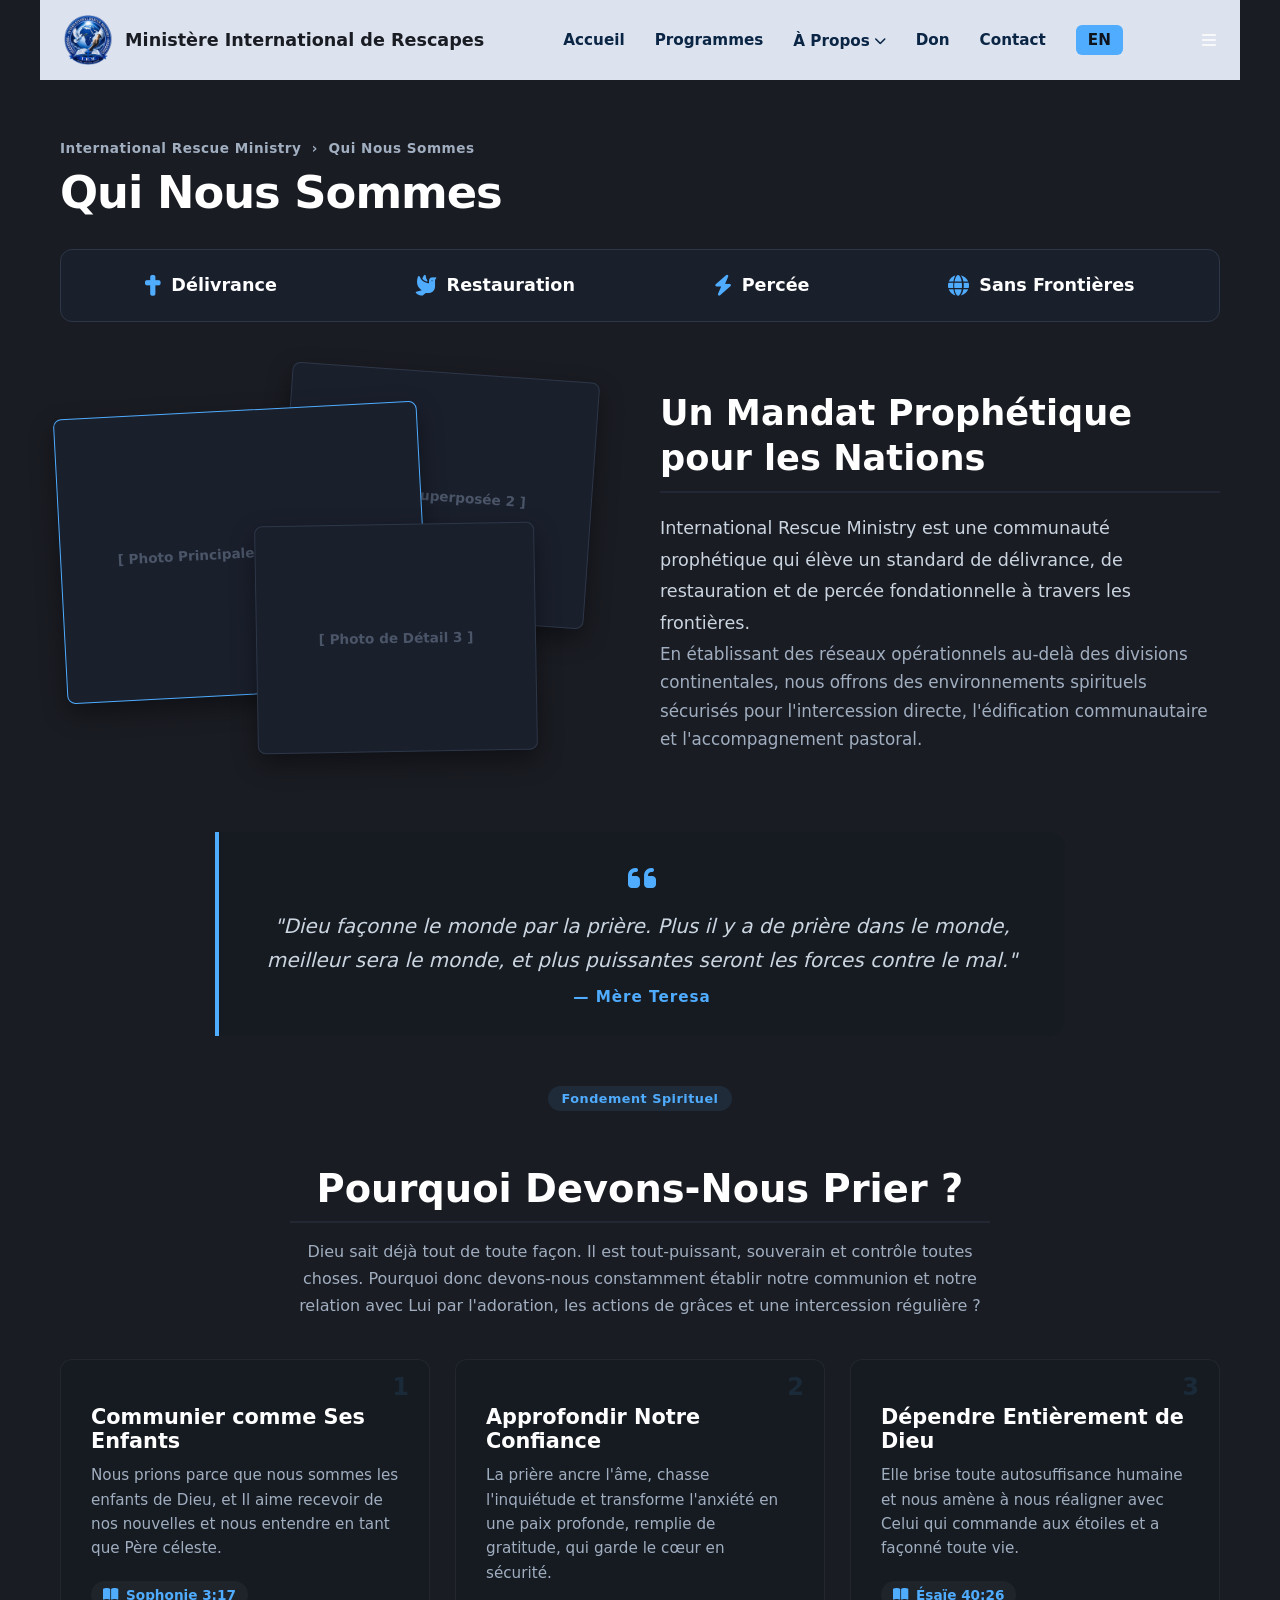
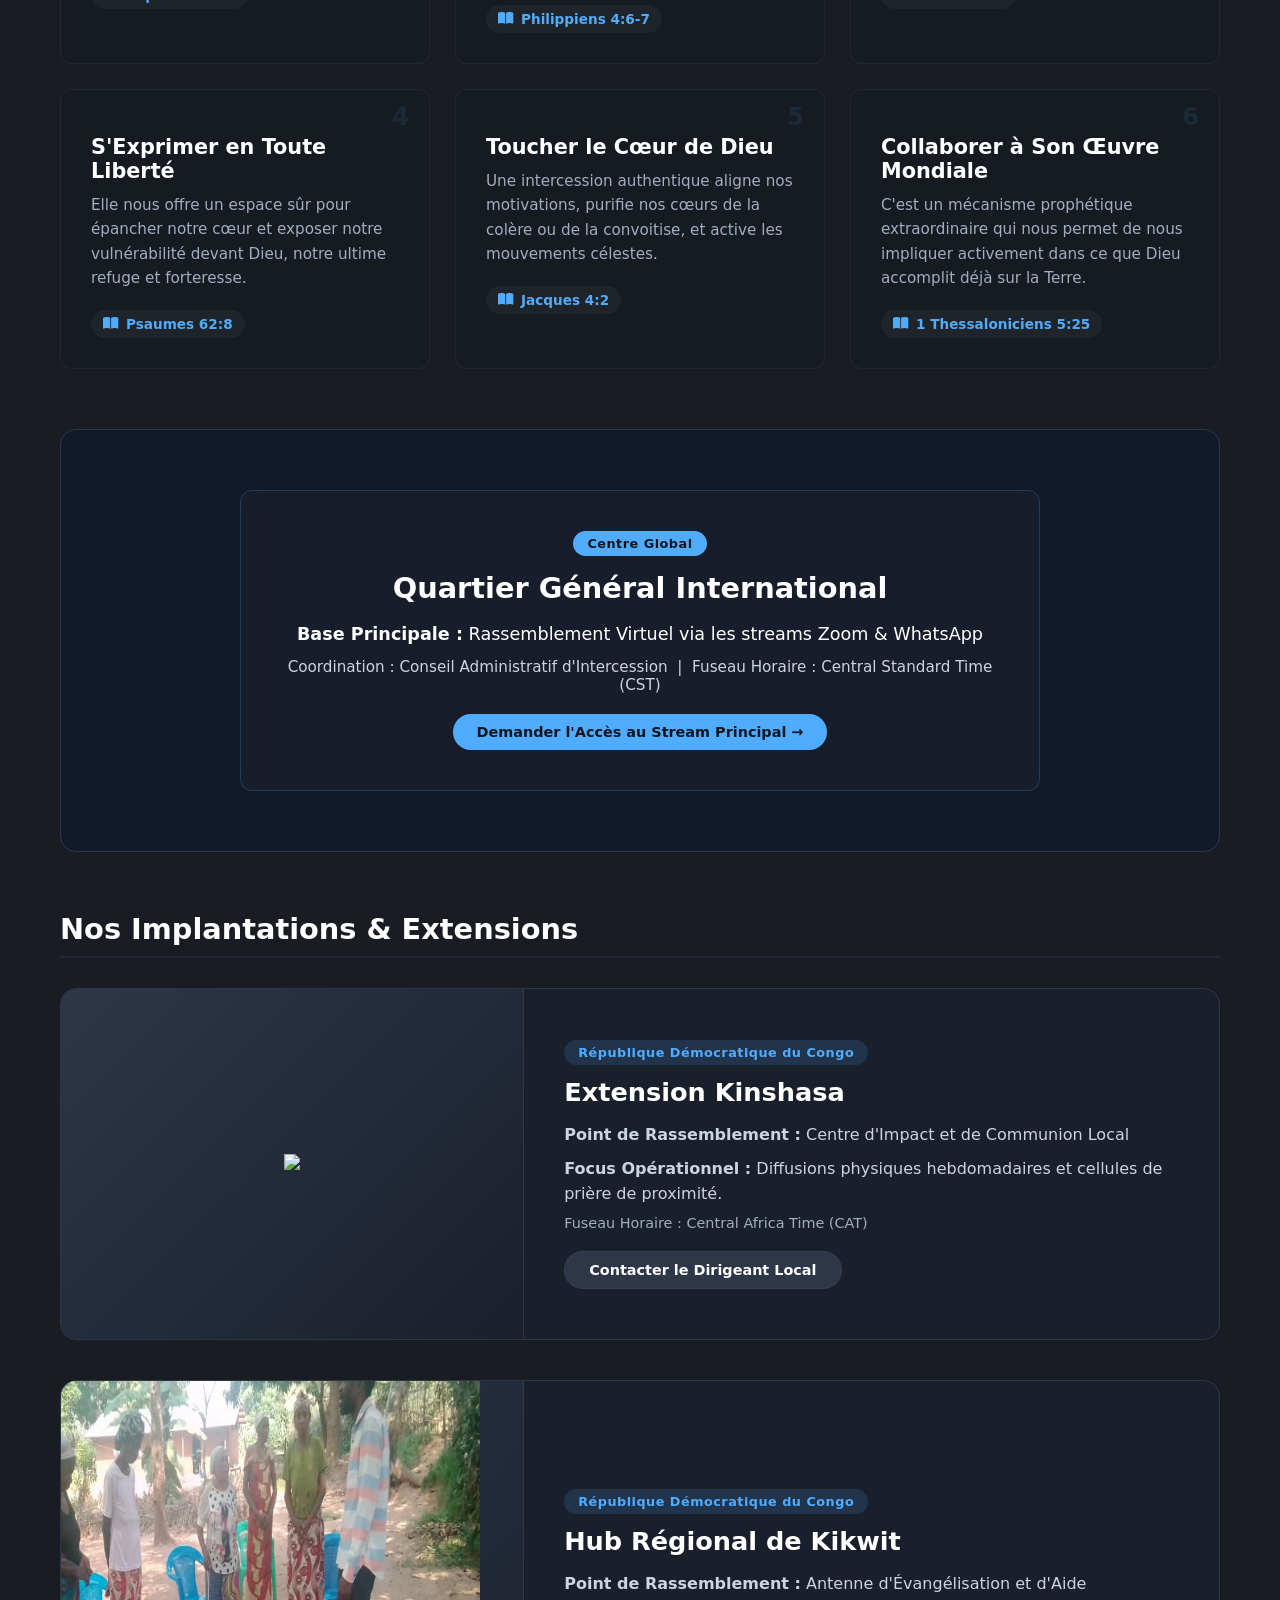
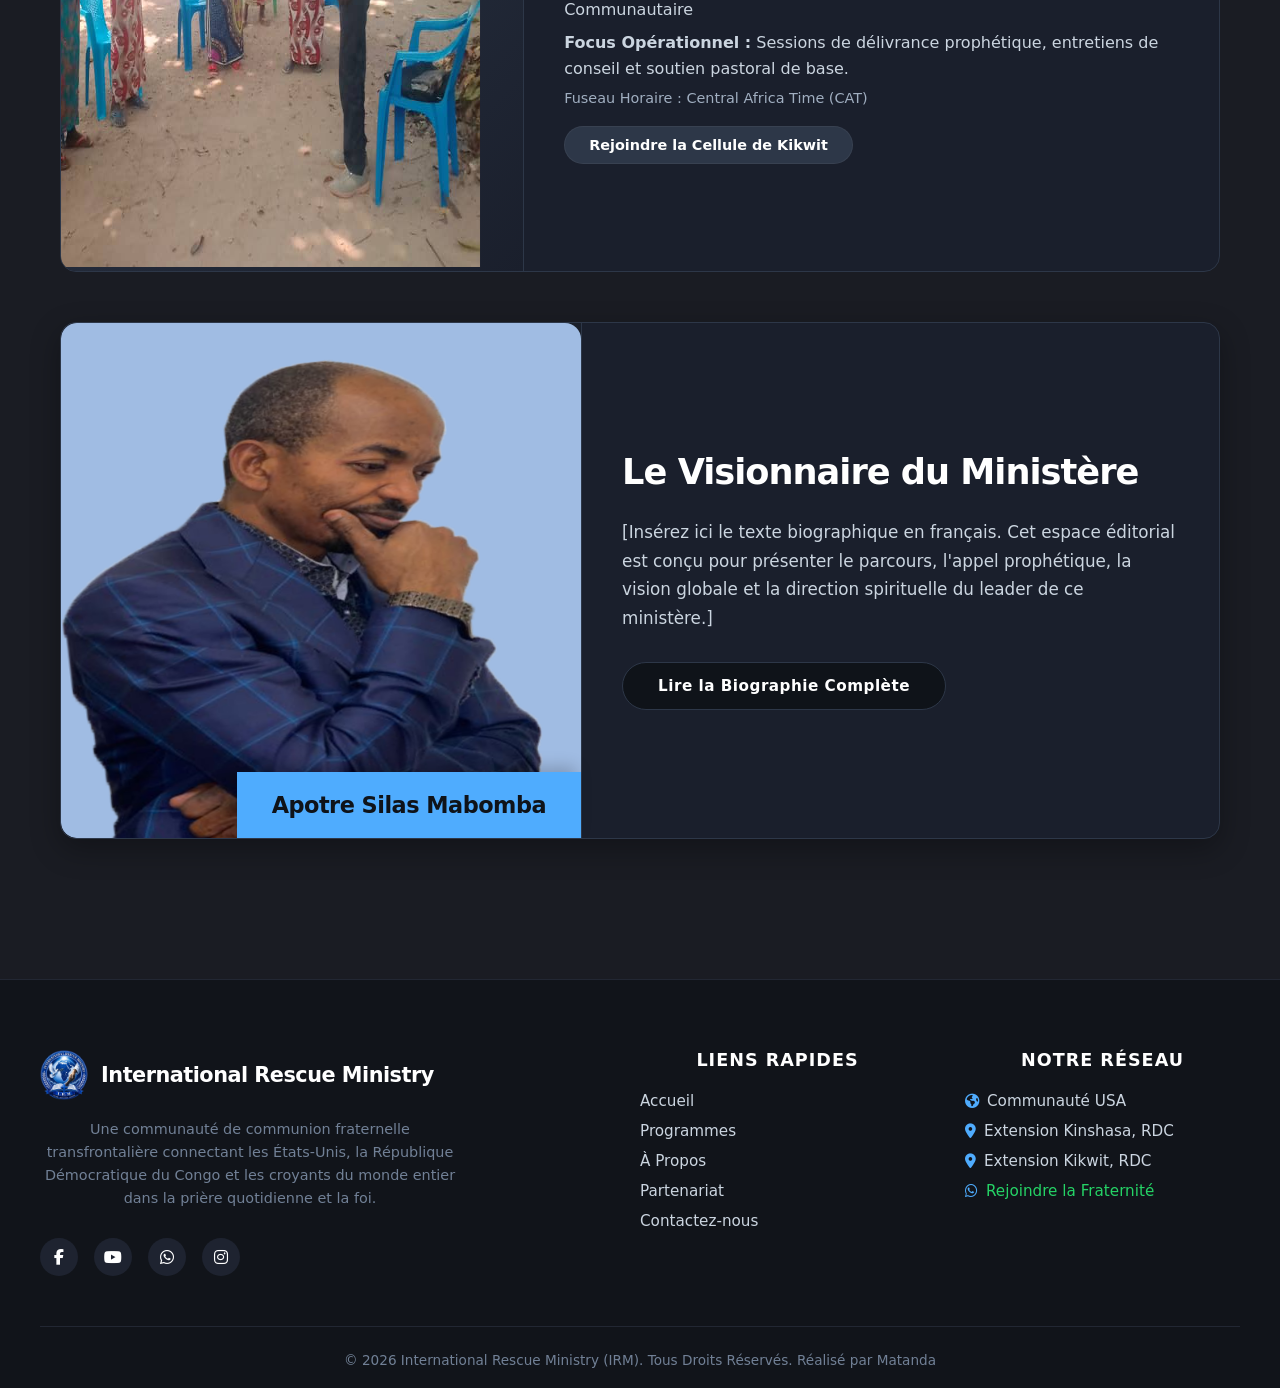
==== commit 6cbcb612: "Update About-fr.html" ====
--- a/About-fr.html
+++ b/About-fr.html
@@ -31,6 +31,7 @@
         <a href="Contact-fr.html">Contact</a>
         <a href="About.html" class="lang-toggle">EN</a>
     </div>
+        <i class="fas fa-bars" id="menu-toggle"></i>
     </nav>
 
     <main class="main-content-wrapper">
@@ -268,4 +269,4 @@
     </footer>
     <script src="nav.js"></script>
 </body>
-</html>+</html>
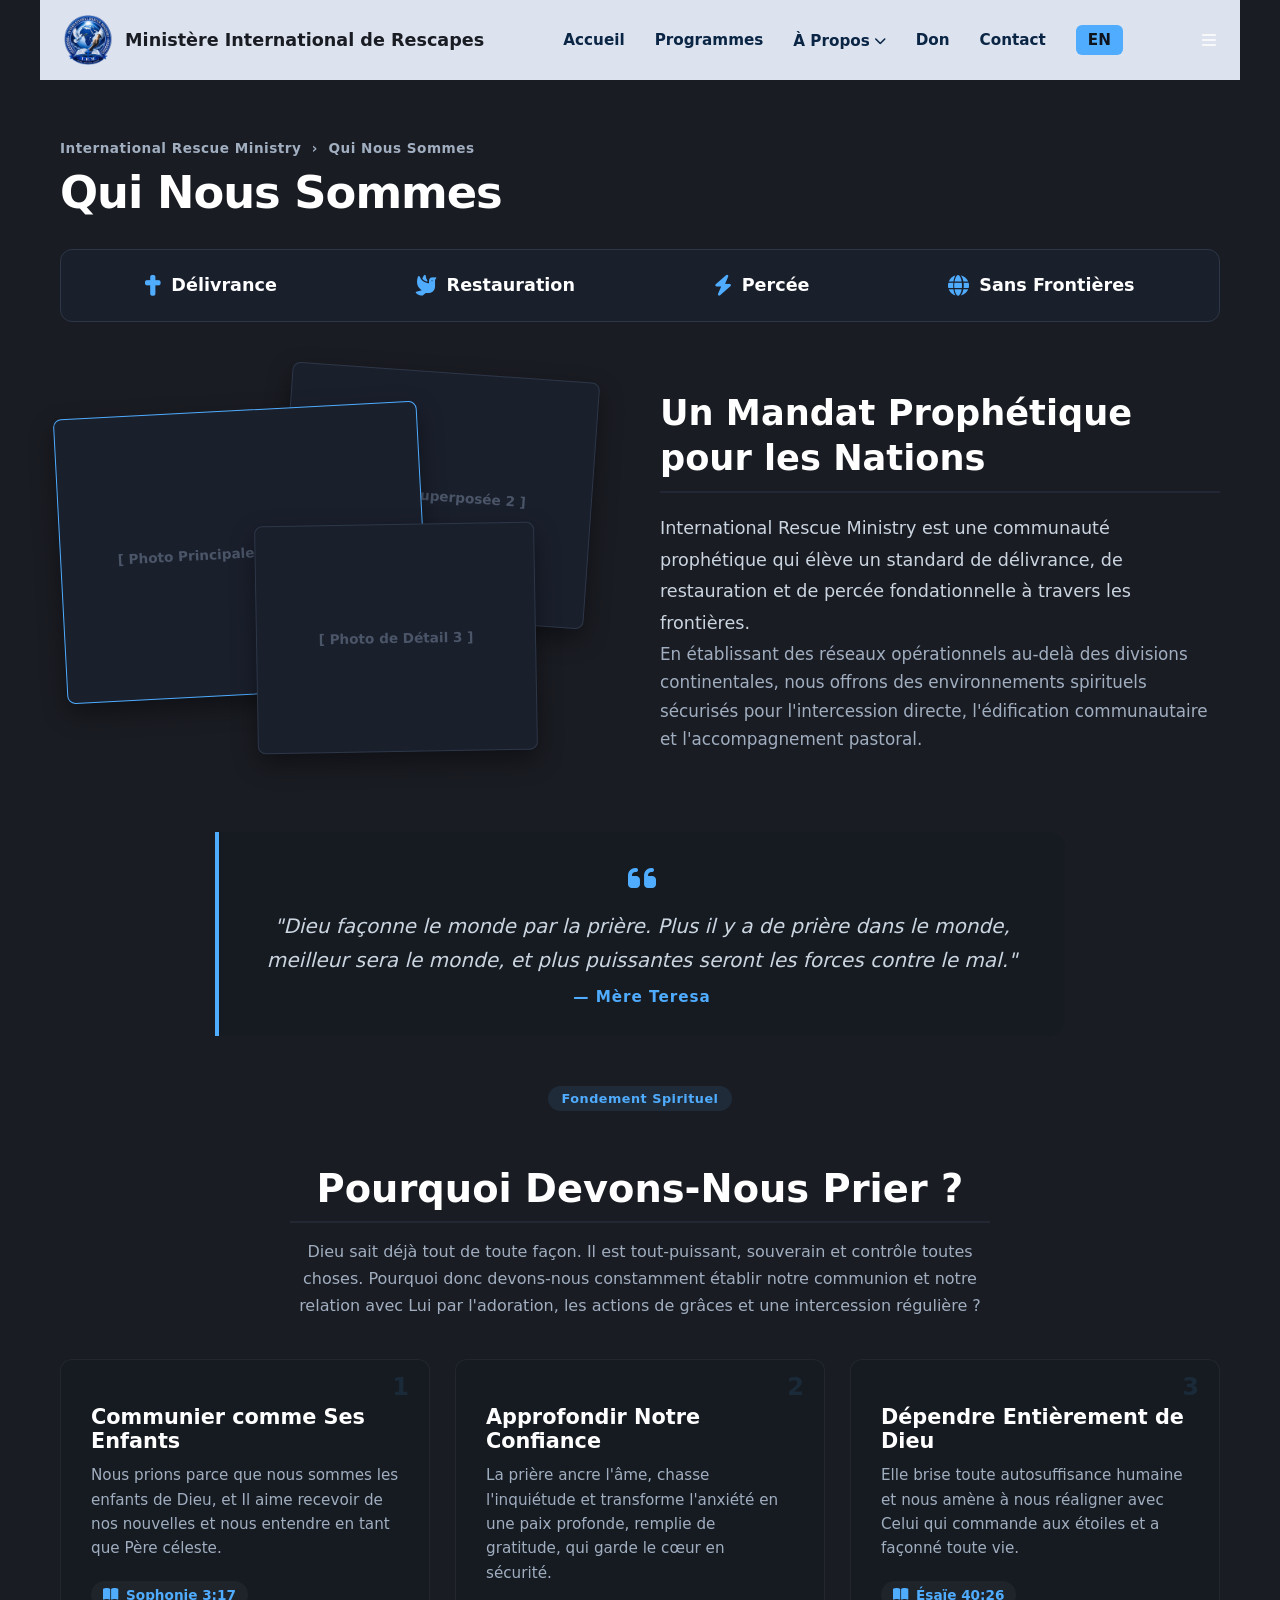
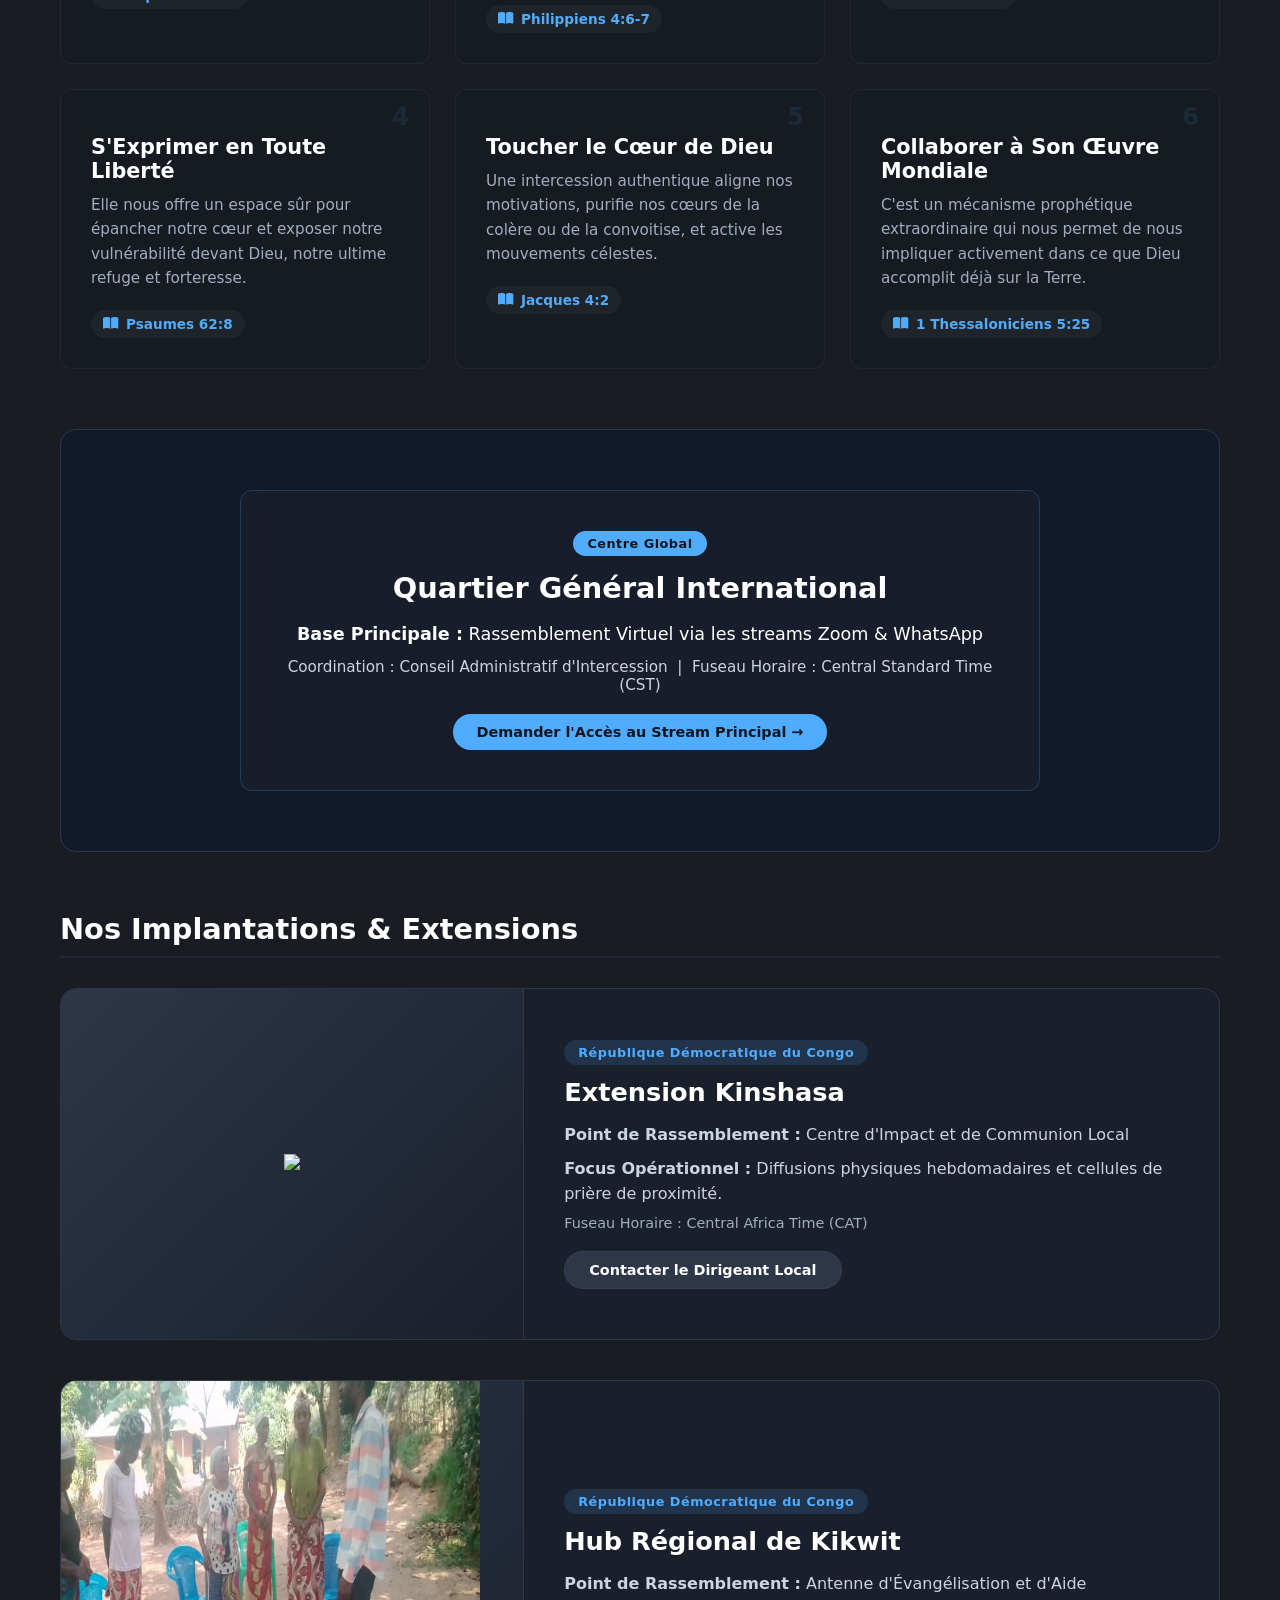
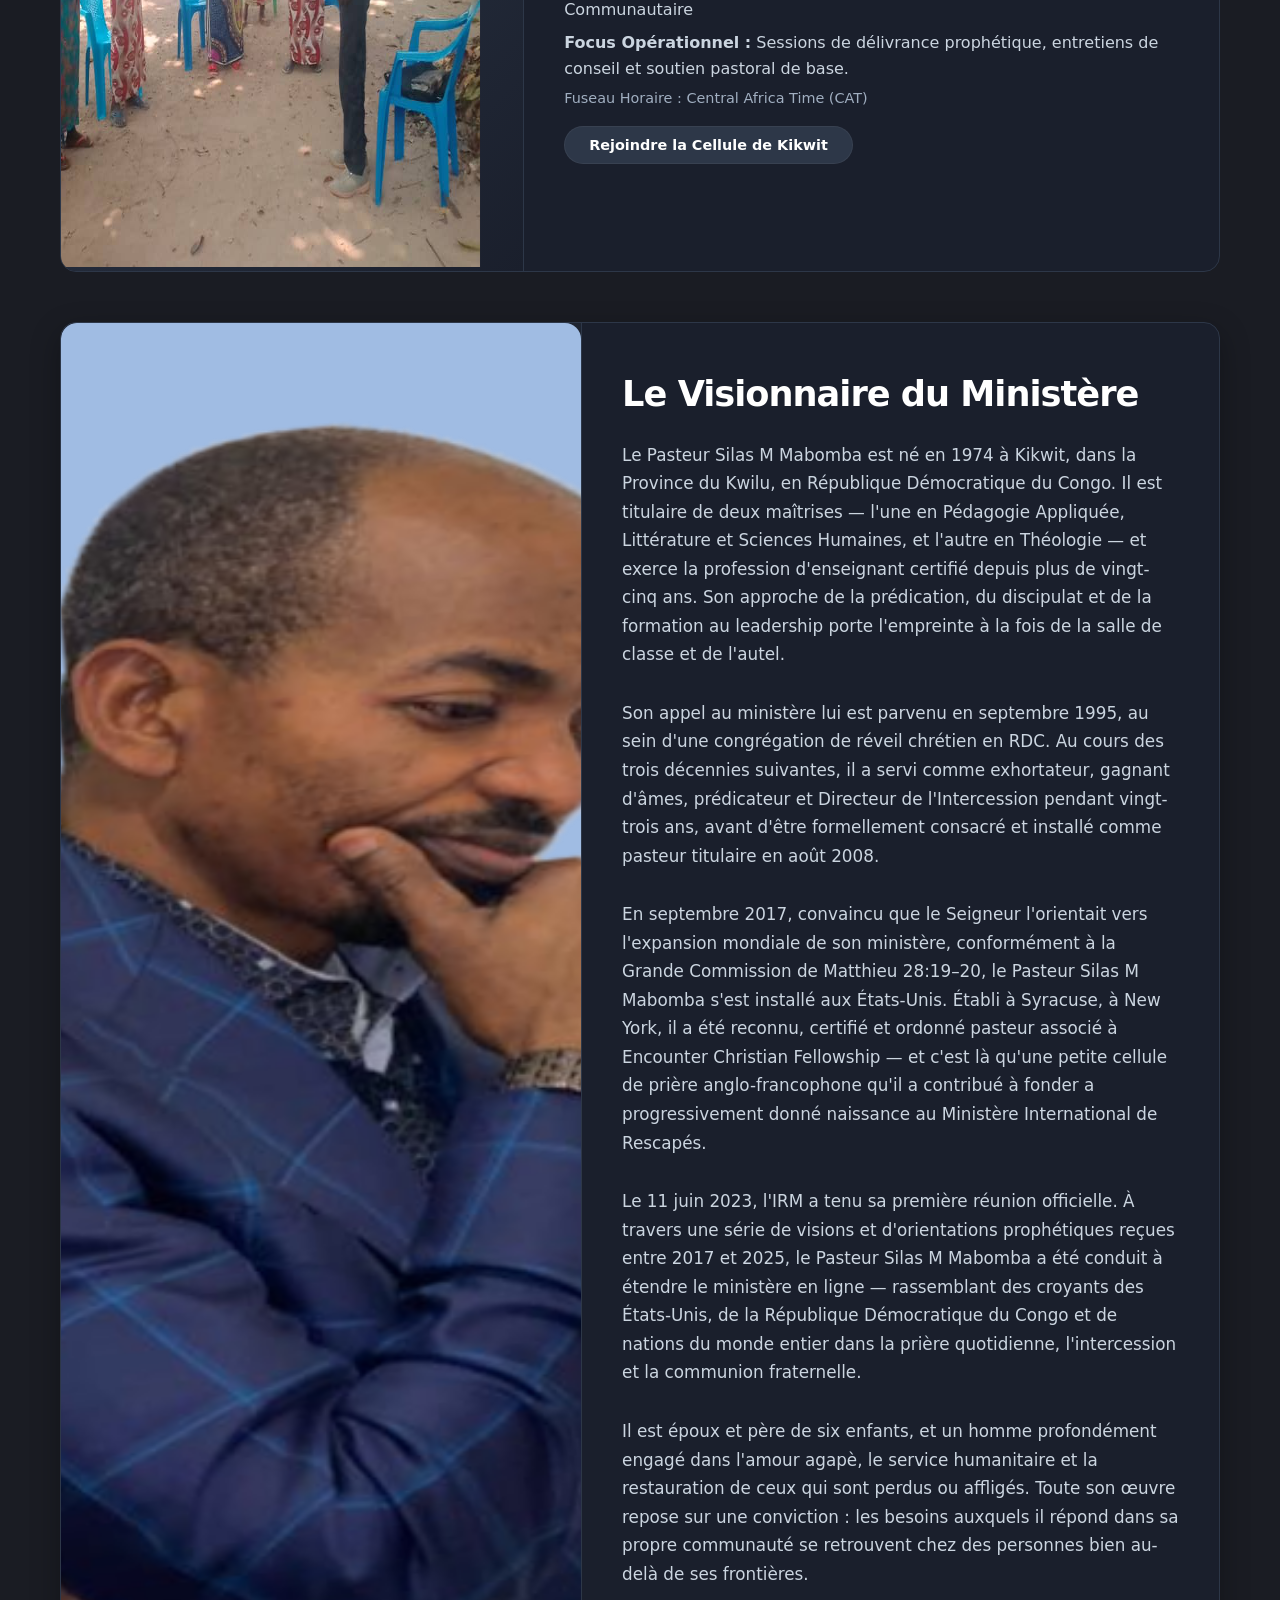
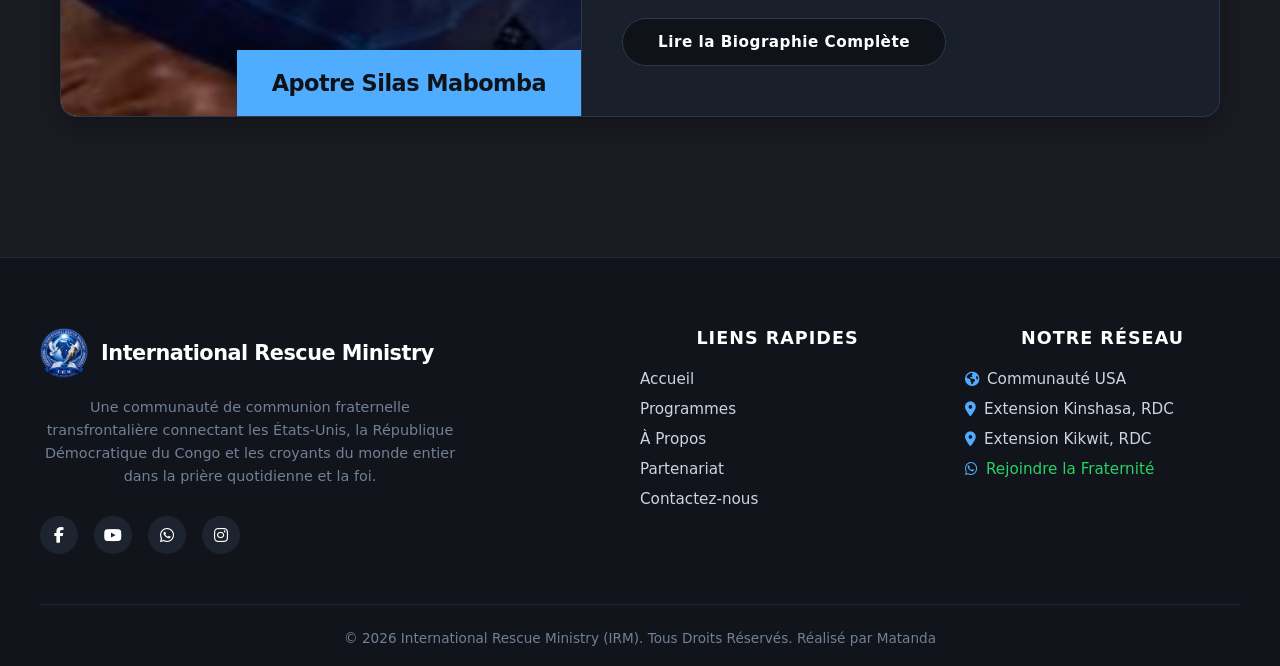
==== commit fc0afd84: "Update About-fr.html" ====
--- a/About-fr.html
+++ b/About-fr.html
@@ -206,7 +206,19 @@
         <div class="visionary-text-side">
             <h2>Le Visionnaire du Ministère</h2>
             <p>
-                [Insérez ici le texte biographique en français. Cet espace éditorial est conçu pour présenter le parcours, l'appel prophétique, la vision globale et la direction spirituelle du leader de ce ministère.]
+            Le Pasteur Silas M Mabomba est né en 1974 à Kikwit, dans la Province du Kwilu, en République Démocratique du Congo. Il est titulaire de deux maîtrises — l'une en Pédagogie Appliquée, Littérature et Sciences Humaines, et l'autre en Théologie — et exerce la profession d'enseignant certifié depuis plus de vingt-cinq ans. Son approche de la prédication, du discipulat et de la formation au leadership porte l'empreinte à la fois de la salle de classe et de l'autel.
+            </p>
+            <p>
+            Son appel au ministère lui est parvenu en septembre 1995, au sein d'une congrégation de réveil chrétien en RDC. Au cours des trois décennies suivantes, il a servi comme exhortateur, gagnant d'âmes, prédicateur et Directeur de l'Intercession pendant vingt-trois ans, avant d'être formellement consacré et installé comme pasteur titulaire en août 2008.
+            </p>
+            <p>
+            En septembre 2017, convaincu que le Seigneur l'orientait vers l'expansion mondiale de son ministère, conformément à la Grande Commission de Matthieu 28:19–20, le Pasteur Silas M Mabomba s'est installé aux États-Unis. Établi à Syracuse, à New York, il a été reconnu, certifié et ordonné pasteur associé à Encounter Christian Fellowship — et c'est là qu'une petite cellule de prière anglo-francophone qu'il a contribué à fonder a progressivement donné naissance au Ministère International de Rescapés.
+            </p>
+            <p>
+            Le 11 juin 2023, l'IRM a tenu sa première réunion officielle. À travers une série de visions et d'orientations prophétiques reçues entre 2017 et 2025, le Pasteur Silas M Mabomba a été conduit à étendre le ministère en ligne — rassemblant des croyants des États-Unis, de la République Démocratique du Congo et de nations du monde entier dans la prière quotidienne, l'intercession et la communion fraternelle.
+            </p>
+            <p>
+            Il est époux et père de six enfants, et un homme profondément engagé dans l'amour agapè, le service humanitaire et la restauration de ceux qui sont perdus ou affligés. Toute son œuvre repose sur une conviction : les besoins auxquels il répond dans sa propre communauté se retrouvent chez des personnes bien au-delà de ses frontières.
             </p>
             <a href="#" class="visionary-pill-btn">Lire la Biographie Complète</a>
         </div>
